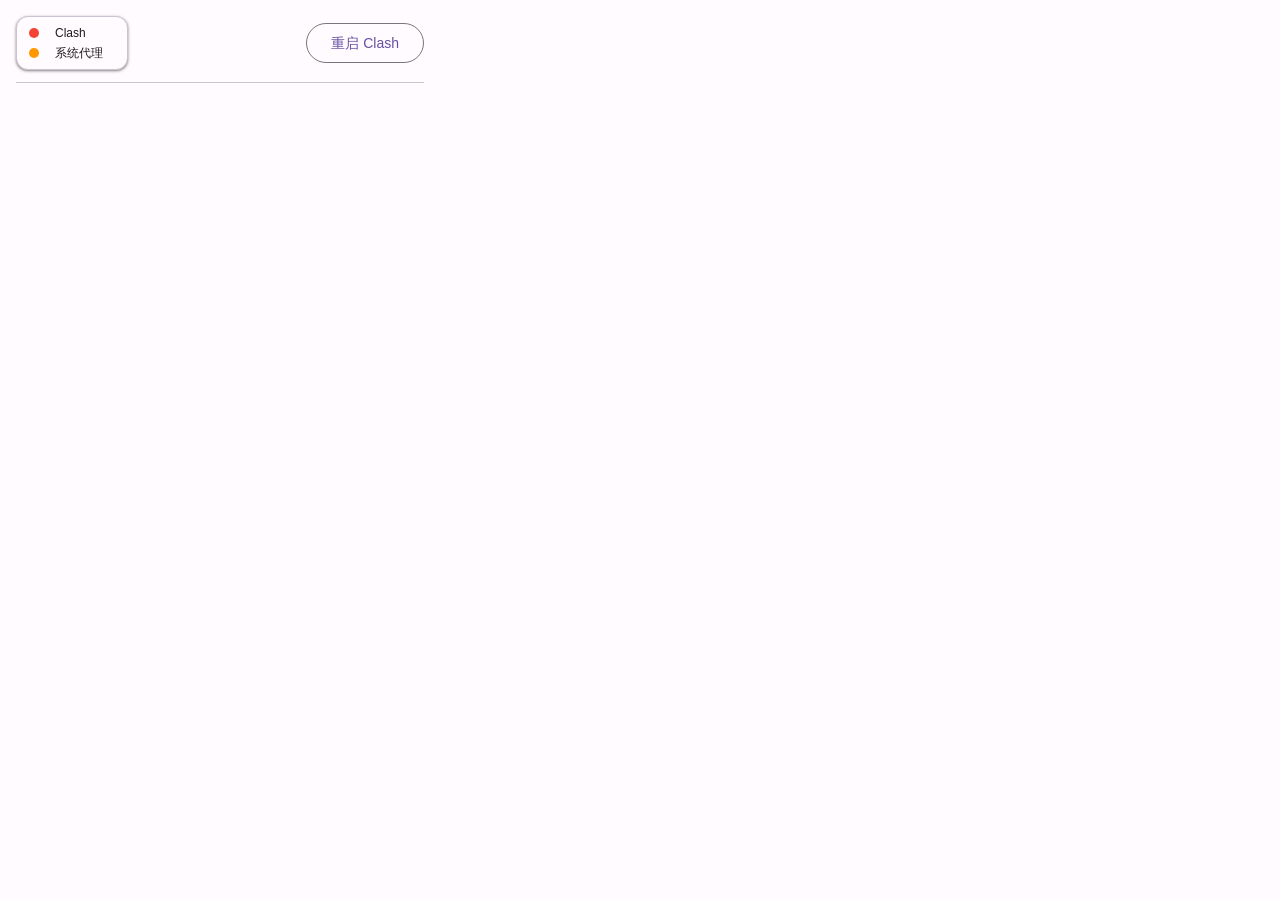
==== extension/popup/popup.html @ 39ed6d44 "feat: raise script rule page size limit to 3000 and simplify port mismatch hint - popup.html: add 30" ====
<!DOCTYPE html>
<html lang="zh-CN">
<head>
  <meta charset="utf-8">
  <link rel="stylesheet" href="popup.css">
</head>
<body>
  <!-- ──── 顶部状态栏：Clash 状态 + 系统代理状态 + 重启 Clash ──── -->
  <div id="top-action-bar">
    <div id="status-info">
      <div class="status-row">
        <span class="status-dot status-dot--off" id="clash-status-dot"></span>
        <span data-i18n="clash_status" style="font: var(--md-typescale-body-small);">Clash</span>
        <span id="clash-status-text" style="font: var(--md-typescale-body-small); margin-left: 4px; color: var(--md-sys-color-on-surface-variant); cursor: pointer;" title=""></span>
      </div>
      <div class="status-row" style="margin-top: var(--md-spacing-1);">
        <span class="status-dot status-dot--warn" id="system-proxy-dot"></span>
        <span data-i18n="system_proxy_status" style="font: var(--md-typescale-body-small);">系统代理</span>
        <span id="system-proxy-text" style="font: var(--md-typescale-body-small); margin-left: 4px; color: var(--md-sys-color-on-surface-variant);"></span>
      </div>
    </div>
    <div id="top-action-buttons">
      <button class="md3-button md3-button--outlined" id="restart-clash-btn" data-i18n="settings_restart_kernel">重启 Clash</button>
    </div>
  </div>

  <!-- ──── 标签栏（由 JS 动态生成） ──── -->
  <div class="tab-bar" id="tab-bar"></div>

  <!-- ──── 标签页内容容器（由 JS 动态生成） ──── -->
  <div class="tab-content-wrapper" id="tab-content-wrapper"></div>

  <!-- ──── 模块池：所有功能模块存放于此（隐藏），由 JS 分配到标签页 ──── -->
  <div id="modules-pool" style="display: none;">

    <!-- ════ 模块：代理模式切换 ════ -->
    <div class="md3-card module" data-module="proxy-mode" id="module-proxy-mode">
      <h3 class="md3-section-title" data-i18n="mode_title">代理模式切换</h3>
      <div class="md3-segmented-button" id="mode-switch">
        <button data-mode="system" data-i18n="mode_system">系统代理</button>
        <button data-mode="direct" data-i18n="mode_direct">直连</button>
        <button data-mode="clash" data-i18n="mode_clash">Clash 代理</button>
      </div>
      <div class="mode-hint" id="mode-hint" data-i18n="mode_hint">选择代理工作模式，切换后自动刷新当前页面</div>
    </div>

    <!-- ════ 模块：域名检测 ════ -->
    <div class="md3-card module" data-module="domain-check" id="module-domain-check">
      <h3 class="md3-section-title" data-i18n="domain_check_title">检查当前域名在哪个代理组</h3>
      <div class="domain-check-current">
        <span class="domain-check-label" data-i18n="domain_check_current_site" style="font: var(--md-typescale-label-medium);">当前网站</span>:
        <div id="current-domain" class="domain-check-domain" style="font: var(--md-typescale-body-medium); margin-top: var(--md-spacing-1);"></div>
      </div>
      <div id="domain-check-matched"></div>
      <div id="domain-check-not-matched" data-i18n="domain_check_not_matched">未匹配到代理组</div>
      <div id="domain-check-mode-hint" data-i18n="domain_check_mode_hint" style="display: none; color: var(--md-sys-color-error); font: var(--md-typescale-body-small); padding: var(--md-spacing-1) 0;">当前模式无法检测域名代理组，请切换到「Clash 代理」模式</div>
    </div>

    <!-- ════ 模块：快捷添加规则 ════ -->
    <div class="md3-card module" data-module="quick-add" id="module-quick-add">
      <h3 class="md3-section-title">
        <span data-i18n="quick_add_title">添加域名到代理组</span>
        <span class="help-tip" data-i18n-title="quick_add_help_tip" title="">?</span>
      </h3>
      <div id="quick-add-domain-row">
        <input class="md3-text-field" id="quick-add-domain" type="text" data-i18n-placeholder="quick_add_domain_placeholder" placeholder="输入域名" style="flex: 1; min-width: 0;">
        <button class="md3-button md3-button--filled" id="quick-add-btn" data-i18n="quick_add_confirm">确认添加</button>
      </div>
      <div id="quick-add-row">
        <select class="md3-select" id="quick-add-rule-type">
          <option value="DOMAIN-SUFFIX" data-i18n="rule_type_domain_suffix">DOMAIN-SUFFIX</option>
          <option value="DOMAIN" data-i18n="rule_type_domain">DOMAIN</option>
          <option value="DOMAIN-KEYWORD" data-i18n="rule_type_domain_keyword">DOMAIN-KEYWORD</option>
        </select>
        <select class="md3-select" id="quick-add-policy">
          <option value="" data-i18n="quick_add_loading">加载代理组中...</option>
        </select>
      </div>
    </div>

    <!-- ════ 模块：批量检测 ════ -->
    <div class="md3-card module" data-module="batch-detect" id="module-batch-detect">
      <h3 class="md3-section-title" data-i18n="batch_detect_title">检测页面域名并智能分组</h3>
      <button class="md3-button md3-button--tonal" id="batch-detect-btn" data-i18n="batch_detect_btn" style="width: 100%;">检测页面域名</button>
      <div id="batch-detect-summary"></div>
      <div class="domain-list" id="batch-detect-domain-list"></div>
      <div id="batch-detect-actions" style="display: none; gap: var(--md-spacing-2); margin-top: var(--md-spacing-2); flex-wrap: wrap;">
        <button class="md3-button md3-button--outlined" id="batch-detect-select-all" data-i18n="batch_detect_select_all">全选</button>
        <button class="md3-button md3-button--outlined" id="batch-detect-deselect-all" data-i18n="batch_detect_deselect_all">取消</button>
        <select class="md3-select" id="batch-detect-policy">
          <option value="" data-i18n="quick_add_loading">加载代理组中...</option>
        </select>
        <button class="md3-button md3-button--filled" id="batch-detect-batch-btn" data-i18n="batch_detect_batch_add">批量添加</button>
      </div>
    </div>

    <!-- ════ 模块：额外脚本规则（支持折叠/分页/搜索展示） ════ -->
    <div class="md3-card module" data-module="script-rules" id="module-script-rules">
      <h3 class="md3-section-title">
        <span data-i18n="script_rules_title">额外脚本规则</span>
        (<span id="script-rule-count">0</span> <span data-i18n="script_rules_count">条</span>)
        <span class="help-tip" data-i18n-title="script_rules_help_tip" title="">?</span>
        <button class="md3-button md3-button--text script-toggle-btn" id="script-toggle-btn" style="margin-left: auto; padding: 0 var(--md-spacing-1); font: var(--md-typescale-label-small); display: none;" data-i18n="script_rules_collapse">折叠</button>
      </h3>
      <div class="rule-search-box">
        <input class="md3-text-field rule-search-input" id="script-rule-search" type="text" data-i18n-placeholder="search_rules_placeholder" placeholder="搜索规则（域名、类型、代理组）...">
      </div>
      <div id="script-rule-list"></div>
      <div id="script-rule-pagination" class="pagination-bar" style="display: none; justify-content: center; gap: var(--md-spacing-1); margin-top: var(--md-spacing-2); padding-top: var(--md-spacing-2); border-top: 1px solid var(--md-sys-color-outline-variant);">
        <button class="md3-button md3-button--outlined" id="script-page-prev" data-i18n="pagination_prev" style="min-width: 0; padding: 0 var(--md-spacing-2);">上一页</button>
        <span id="script-page-info" style="font: var(--md-typescale-body-small); padding: 0 var(--md-spacing-2); line-height: 32px;">1/1</span>
        <button class="md3-button md3-button--outlined" id="script-page-next" data-i18n="pagination_next" style="min-width: 0; padding: 0 var(--md-spacing-2);">下一页</button>
      </div>
      <div id="script-rule-empty" data-i18n="script_rules_empty" style="display: none; color: var(--md-sys-color-on-surface-variant); font: var(--md-typescale-body-small); padding: var(--md-spacing-1) 0;">暂无额外脚本规则</div>
      <div id="script-rule-need-init" style="display: none; color: var(--md-sys-color-error); font: var(--md-typescale-body-small); padding: var(--md-spacing-1) 0;">
        <span data-i18n="script_rules_need_init">扩展脚本文件未初始化或已损坏，请点击「初始化」按钮</span>
        <button class="md3-button md3-button--outlined" id="script-init-btn" data-i18n="script_rules_init_btn" style="margin-left: var(--md-spacing-2);">初始化</button>
      </div>
      <div id="script-rule-not-found" style="display: none; color: var(--md-sys-color-error); font: var(--md-typescale-body-small); padding: var(--md-spacing-1) 0;" data-i18n="script_rules_not_found">未找到扩展脚本文件</div>
    </div>

    <!-- ════ 模块：内置规则列表 ════ -->
    <div class="md3-card module" data-module="rule-list" id="module-rule-list">
      <h3 class="md3-section-title" id="rule-list-header">
        <span data-i18n="rule_list_title">内置 Clash 规则</span>
        (<span id="rule-count">0</span> <span data-i18n="rule_list_count">条</span>)
      </h3>
      <div class="rule-search-box">
        <input class="md3-text-field rule-search-input" id="builtin-rule-search" type="text" data-i18n-placeholder="search_rules_placeholder" placeholder="搜索规则（域名、类型、代理组）...">
      </div>
      <div id="rule-list"></div>
    </div>

    <!-- ════ 模块：设置 ════ -->
    <div class="md3-card module settings-card" data-module="settings" id="module-settings">
      <h3 class="md3-section-title" data-i18n="settings_title">设置</h3>

      <!-- 设置子标签栏 -->
      <div class="settings-sub-tab-bar" id="settings-sub-tab-bar">
        <button class="settings-sub-tab active" data-sub-tab="connection" data-i18n="settings_group_connection">连接配置</button>
        <button class="settings-sub-tab" data-sub-tab="appearance" data-i18n="settings_group_appearance">界面外观</button>
        <button class="settings-sub-tab" data-sub-tab="tabs" data-i18n="settings_group_tabs">标签页布局</button>
        <button class="settings-sub-tab" data-sub-tab="rules" data-i18n="settings_group_rules">规则展示</button>
        <button class="settings-sub-tab" data-sub-tab="advanced" data-i18n="settings_group_advanced">高级</button>
      </div>

      <!-- 子标签页：连接配置 -->
      <div class="settings-sub-tab-content active" data-sub-tab-content="connection">
        <!-- Native Host 状态指示器（每次打开设置时自动检测） -->
        <div id="native-host-status" class="native-host-status native-host-status--checking">
          <span class="native-host-status-dot"></span>
          <span class="native-host-status-text" data-i18n="native_host_checking">检测中...</span>
        </div>
        <!-- Clash API 连接状态指示器（每次打开设置时自动检测） -->
        <div id="clash-api-status" class="native-host-status native-host-status--checking">
          <span class="native-host-status-dot"></span>
          <span class="native-host-status-text" data-i18n="clash_api_checking">正在检测 Clash API 连接...</span>
          <!-- 端口不匹配时显示的"修正"按钮由 JS 动态创建并 append 到此容器 -->
        </div>
        <div class="settings-group" id="settings-group-connection">
          <div class="settings-group-title" data-i18n="settings_group_connection">连接配置</div>
          <label data-i18n="settings_api_host">Clash 外部控制地址</label>
          <div class="settings-row">
            <input class="md3-text-field" id="settings-api-host" type="text" placeholder="127.0.0.1" style="flex: 2;">
            <input class="md3-text-field" id="settings-api-port" type="number" placeholder="9090" style="flex: 1;">
          </div>
          <div class="settings-hint" data-i18n="settings_api_hint">修改代理地址和端口后自动拼接 API 地址，也可手动编辑</div>
          <!-- Clash API 地址输入框（在提示下方，手动编辑入口） -->
          <input class="md3-text-field" id="settings-api-url" type="text" placeholder="http://127.0.0.1:9090">

          <label data-i18n="settings_secret">API 密钥</label>
          <input class="md3-text-field" id="settings-secret" type="password" placeholder="(可选)" data-i18n-placeholder="settings_secret_placeholder">

          <label data-i18n="settings_config_path">配置文件路径</label>
          <div class="settings-row">
            <input class="md3-text-field" id="settings-config-path" type="text" placeholder="自动检测" style="flex: 1;" data-i18n-placeholder="settings_config_path_placeholder">
            <button class="md3-button md3-button--outlined" id="settings-detect-config" data-i18n="settings_detect" style="white-space: nowrap;">自动检测</button>
          </div>
          <div class="settings-hint" data-i18n="settings_config_path_hint">留空则自动检测，修改后需重启 Clash 生效</div>

          <!-- 关闭端口错误自动探测：勾选后只用用户配置的端口，不尝试其他端口 -->
          <label class="settings-checkbox-row">
            <input type="checkbox" id="settings-disable-fallback">
            <span data-i18n="settings_disable_fallback">关闭端口错误自动探测</span>
          </label>
          <div class="settings-hint" data-i18n="settings_disable_fallback_hint">勾选后只用配置的端口，不尝试其他端口</div>
        </div>
        <div class="settings-actions">
          <button class="md3-button md3-button--filled settings-sub-tab-save" data-sub-tab="connection" data-i18n="settings_save">保存设置</button>
        </div>
      </div>

      <!-- 子标签页：界面外观 -->
      <div class="settings-sub-tab-content" data-sub-tab-content="appearance">
        <div class="settings-group" id="settings-group-appearance">
          <div class="settings-group-title" data-i18n="settings_group_appearance">界面外观</div>
          <label data-i18n="settings_language">界面语言</label>
          <select class="md3-select" id="language-select" style="width: 100%;"></select>

          <label data-i18n="settings_theme">界面主题</label>
          <select class="md3-select" id="theme-select" style="width: 100%;">
            <option value="auto" data-i18n="theme_auto">跟随系统</option>
            <option value="md3-light" data-i18n="theme_md3_light">MD3 亮色</option>
            <option value="md3-dark" data-i18n="theme_md3_dark">MD3 暗色</option>
          </select>

          <label data-i18n="settings_zoom">面板缩放比例</label>
          <div class="settings-hint" data-i18n="settings_zoom_hint">调整字体和界面元素大小（80%-150%）</div>
          <div class="settings-row" style="align-items: center;">
            <input type="range" id="zoom-slider" min="80" max="150" step="5" value="100" style="flex: 1;">
            <span id="zoom-value" style="min-width: 48px; text-align: right; font: var(--md-typescale-body-medium);">100%</span>
          </div>
        </div>
        <div class="settings-actions">
          <button class="md3-button md3-button--filled settings-sub-tab-save" data-sub-tab="appearance" data-i18n="settings_save">保存设置</button>
        </div>
      </div>

      <!-- 子标签页：标签页布局 -->
      <div class="settings-sub-tab-content" data-sub-tab-content="tabs">
        <div class="settings-group" id="settings-group-tabs">
          <div class="settings-group-title" data-i18n="settings_group_tabs">标签页布局</div>
          <div class="settings-hint" data-i18n="settings_tabs_hint">添加、删除、命名标签页，分配功能模块。拖动调整顺序。</div>
          <div id="tab-layout-editor" class="tab-layout-editor"></div>
          <button class="md3-button md3-button--tonal" id="tab-add-btn" data-i18n="settings_tab_add" style="width: 100%; margin-top: var(--md-spacing-2);">+ 添加标签页</button>
          <button class="md3-button md3-button--text" id="tab-layout-reset" data-i18n="settings_tab_layout_reset" style="width: 100%; margin-top: var(--md-spacing-1);">恢复默认布局</button>
        </div>
        <div class="settings-actions">
          <button class="md3-button md3-button--filled settings-sub-tab-save" data-sub-tab="tabs" data-i18n="settings_save">保存设置</button>
        </div>
      </div>

      <!-- 子标签页：规则展示 -->
      <div class="settings-sub-tab-content" data-sub-tab-content="rules">
        <div class="settings-group" id="settings-group-rules">
          <div class="settings-group-title" data-i18n="settings_group_rules">规则展示</div>
          <label data-i18n="settings_rule_display">额外脚本规则展示模式</label>
          <div class="settings-hint" data-i18n="settings_rule_display_hint">规则数量较多时的展示方式</div>
          <select class="md3-select" id="rule-display-mode" style="width: 100%;">
            <option value="auto" data-i18n="rule_display_auto">自动（按阈值切换）</option>
            <option value="paginate" data-i18n="rule_display_paginate">分页展示</option>
            <option value="collapse" data-i18n="rule_display_collapse">折叠展示</option>
            <option value="expand" data-i18n="rule_display_expand">全部展开</option>
          </select>
          <label data-i18n="settings_rule_threshold">每页显示条数</label>
          <div class="settings-hint" data-i18n="settings_rule_threshold_hint">自动模式下规则数超过此值时分页展示；分页模式下每页显示此数量</div>
          <select class="md3-select" id="rule-page-size" style="width: 100%;">
            <option value="10">10</option>
            <option value="20" selected>20</option>
            <option value="30">30</option>
            <option value="50">50</option>
            <option value="100">100</option>
            <option value="3000">3000</option>
          </select>
        </div>
        <div class="settings-actions">
          <button class="md3-button md3-button--filled settings-sub-tab-save" data-sub-tab="rules" data-i18n="settings_save">保存设置</button>
        </div>
      </div>

      <!-- 子标签页：高级 -->
      <div class="settings-sub-tab-content" data-sub-tab-content="advanced">
        <div class="settings-group" id="settings-group-advanced">
          <div class="settings-group-title" data-i18n="settings_group_advanced">高级</div>
          <div class="settings-checkbox-row">
            <input type="checkbox" id="settings-write-to-yaml" style="cursor: pointer;">
            <label for="settings-write-to-yaml" data-i18n="settings_write_to_yaml" style="cursor: pointer;">写入 YAML 配置文件</label>
          </div>
          <div class="settings-hint" data-i18n="settings_write_to_yaml_hint">默认写入 Script.js 扩展脚本；勾选后写入当前订阅的 YAML 配置文件（profiles 目录下的 .yaml），需重启 Clash 生效</div>
        </div>
        <div class="settings-actions">
          <button class="md3-button md3-button--filled settings-sub-tab-save" data-sub-tab="advanced" data-i18n="settings_save">保存设置</button>
        </div>
      </div>
      <div class="settings-about">
        <a href="https://github.com/ciskonc/ClashOmega" target="_blank" rel="noopener" data-i18n="settings_about">关于 ClashOmega</a>
      </div>
    </div>

  </div>

  <script src="../lib/i18n.js"></script>
  <script src="popup.js"></script>
</body>
</html>
---- extension/popup/popup.css ----
/* ============================================================
   ClashOmega — Popup UI (Material Design 3 + 多主题支持)
   主题：MD3 亮色（默认）/ MD3 暗色 / 玻璃拟态
   ============================================================ */

/* ──── MD3 亮色主题（默认） ──── */
:root {
  /* Primary */
  --md-sys-color-primary: #6750A4;
  --md-sys-color-on-primary: #FFFFFF;
  --md-sys-color-primary-container: #EADDFF;
  --md-sys-color-on-primary-container: #21005D;

  /* Tertiary */
  --md-sys-color-tertiary: #7D5260;
  --md-sys-color-on-tertiary: #FFFFFF;
  --md-sys-color-tertiary-container: #FFD8E4;
  --md-sys-color-on-tertiary-container: #31111D;

  /* Surface */
  --md-sys-color-surface: #FFFBFE;
  --md-sys-color-on-surface: #1C1B1F;
  --md-sys-color-surface-variant: #E7E0EC;
  --md-sys-color-on-surface-variant: #49454F;
  --md-sys-color-surface-container-high: #F3EDF7;

  /* Error */
  --md-sys-color-error: #B3261E;
  --md-sys-color-error-container: #F9DEDC;

  /* Outline */
  --md-sys-color-outline: #79747E;
  --md-sys-color-outline-variant: #CAC4D0;

  /* 状态色 */
  --md-status-on: #4CAF50;
  --md-status-off: #F44336;
  --md-status-warn: #FF9800;

  /* Elevation */
  --md-elevation-1: 0 1px 2px 0 rgba(0,0,0,0.3), 0 1px 3px 1px rgba(0,0,0,0.15);
  --md-elevation-2: 0 1px 2px 0 rgba(0,0,0,0.3), 0 2px 6px 2px rgba(0,0,0,0.15);

  /* Shape */
  --md-shape-corner-extra-small: 4px;
  --md-shape-corner-small: 8px;
  --md-shape-corner-medium: 12px;
  --md-shape-corner-large: 16px;
  --md-shape-corner-full: 9999px;

  /* Typography — 使用 calc() 跟随 --zoom-scale 实现全局缩放 */
  --md-typescale-title-small: 500 calc(14px * var(--zoom-scale))/calc(20px * var(--zoom-scale)) 'Roboto', 'Segoe UI', sans-serif;
  --md-typescale-body-medium: 400 calc(14px * var(--zoom-scale))/calc(20px * var(--zoom-scale)) 'Roboto', 'Segoe UI', sans-serif;
  --md-typescale-body-small: 400 calc(12px * var(--zoom-scale))/calc(16px * var(--zoom-scale)) 'Roboto', 'Segoe UI', sans-serif;
  --md-typescale-label-large: 500 calc(14px * var(--zoom-scale))/calc(20px * var(--zoom-scale)) 'Roboto', 'Segoe UI', sans-serif;
  --md-typescale-label-medium: 500 calc(12px * var(--zoom-scale))/calc(16px * var(--zoom-scale)) 'Roboto', 'Segoe UI', sans-serif;
  --md-typescale-label-small: 500 calc(11px * var(--zoom-scale))/calc(16px * var(--zoom-scale)) 'Roboto', 'Segoe UI', sans-serif;

  /* Spacing */
  --md-spacing-1: 4px;
  --md-spacing-2: 8px;
  --md-spacing-3: 12px;
  --md-spacing-4: 16px;
  --md-spacing-5: 24px;

  /* Layout */
  --popup-width: 440px;

  /* 玻璃拟态专用变量（默认主题下不生效，仅在 glass 主题下激活） */
  --glass-bg: rgba(255, 255, 255, 0.65);
  --glass-card-bg: rgba(255, 255, 255, 0.5);
  --glass-blur: 20px;
  --glass-border: rgba(255, 255, 255, 0.3);
  --glass-shadow: 0 8px 32px rgba(31, 38, 135, 0.15);

  /* 标签栏指示器颜色 */
  --tab-indicator: var(--md-sys-color-primary);
  --tab-active-text: var(--md-sys-color-primary);
  --tab-inactive-text: var(--md-sys-color-on-surface-variant);

  /* 面板缩放比例（由 JS 动态设置 --zoom-scale） */
  --base-font-size: 14px;
  --zoom-scale: 1;
}

/* ──── MD3 暗色主题 ──── */
[data-theme="md3-dark"] {
  --md-sys-color-primary: #D0BCFF;
  --md-sys-color-on-primary: #381E72;
  --md-sys-color-primary-container: #4F378B;
  --md-sys-color-on-primary-container: #EADDFF;

  --md-sys-color-tertiary: #EFB8C8;
  --md-sys-color-on-tertiary: #492532;
  --md-sys-color-tertiary-container: #633B48;
  --md-sys-color-on-tertiary-container: #FFD8E4;

  --md-sys-color-surface: #1C1B1F;
  --md-sys-color-on-surface: #E6E1E5;
  --md-sys-color-surface-variant: #49454F;
  --md-sys-color-on-surface-variant: #CAC4D0;
  --md-sys-color-surface-container-high: #2B2930;

  --md-sys-color-error: #F2B8B5;
  --md-sys-color-error-container: #8C1D18;

  --md-sys-color-outline: #938F99;
  --md-sys-color-outline-variant: #49454F;

  --md-status-on: #4CAF50;
  --md-status-off: #F44336;
  --md-status-warn: #FF9800;

  --md-elevation-1: 0 1px 2px 0 rgba(0,0,0,0.6), 0 1px 3px 1px rgba(0,0,0,0.4);
  --md-elevation-2: 0 1px 2px 0 rgba(0,0,0,0.6), 0 2px 6px 2px rgba(0,0,0,0.4);

  --glass-bg: rgba(28, 27, 31, 0.65);
  --glass-card-bg: rgba(40, 39, 44, 0.5);
  --glass-blur: 20px;
  --glass-border: rgba(255, 255, 255, 0.08);
  --glass-shadow: 0 8px 32px rgba(0, 0, 0, 0.5);
}

/* ──── 玻璃拟态主题 ──── */
[data-theme="glass"] {
  --md-sys-color-primary: #6750A4;
  --md-sys-color-on-primary: #FFFFFF;
  --md-sys-color-primary-container: rgba(234, 221, 255, 0.7);
  --md-sys-color-on-primary-container: #21005D;

  --md-sys-color-tertiary: #7D5260;
  --md-sys-color-on-tertiary: #FFFFFF;
  --md-sys-color-tertiary-container: rgba(255, 216, 228, 0.7);
  --md-sys-color-on-tertiary-container: #31111D;

  --md-sys-color-surface: rgba(255, 251, 254, 0.01);
  --md-sys-color-on-surface: #1C1B1F;
  --md-sys-color-surface-variant: rgba(231, 224, 236, 0.6);
  --md-sys-color-on-surface-variant: #49454F;
  --md-sys-color-surface-container-high: rgba(243, 237, 247, 0.6);

  --md-sys-color-error: #B3261E;
  --md-sys-color-error-container: rgba(249, 222, 220, 0.7);

  --md-sys-color-outline: rgba(121, 116, 126, 0.5);
  --md-sys-color-outline-variant: rgba(202, 196, 208, 0.5);

  --md-status-on: #4CAF50;
  --md-status-off: #F44336;
  --md-status-warn: #FF9800;

  --md-elevation-1: 0 4px 16px rgba(31, 38, 135, 0.1);
  --md-elevation-2: 0 8px 32px rgba(31, 38, 135, 0.15);
}

/* ──── 自动跟随系统主题 ──── */
@media (prefers-color-scheme: dark) {
  [data-theme="auto"] {
    --md-sys-color-primary: #D0BCFF;
    --md-sys-color-on-primary: #381E72;
    --md-sys-color-primary-container: #4F378B;
    --md-sys-color-on-primary-container: #EADDFF;

    --md-sys-color-tertiary: #EFB8C8;
    --md-sys-color-on-tertiary: #492532;
    --md-sys-color-tertiary-container: #633B48;
    --md-sys-color-on-tertiary-container: #FFD8E4;

    --md-sys-color-surface: #1C1B1F;
    --md-sys-color-on-surface: #E6E1E5;
    --md-sys-color-surface-variant: #49454F;
    --md-sys-color-on-surface-variant: #CAC4D0;
    --md-sys-color-surface-container-high: #2B2930;

    --md-sys-color-error: #F2B8B5;
    --md-sys-color-error-container: #8C1D18;

    --md-sys-color-outline: #938F99;
    --md-sys-color-outline-variant: #49454F;

    --md-elevation-1: 0 1px 2px 0 rgba(0,0,0,0.6), 0 1px 3px 1px rgba(0,0,0,0.4);
    --md-elevation-2: 0 1px 2px 0 rgba(0,0,0,0.6), 0 2px 6px 2px rgba(0,0,0,0.4);
  }
}

/* ──── Reset & Base ──── */
*, *::before, *::after {
  box-sizing: border-box;
  margin: 0;
  padding: 0;
}

body {
  width: var(--popup-width);
  margin: 0;
  padding: var(--md-spacing-4);
  /* 缩放比例：通过 --zoom-scale 调整基础字号，所有使用 rem/em 的尺寸自动跟随 */
  font-size: calc(var(--base-font-size) * var(--zoom-scale));
  font-family: 'Roboto', 'Segoe UI', sans-serif;
  line-height: 1.5;
  color: var(--md-sys-color-on-surface);
  background: var(--md-sys-color-surface);
  user-select: text;
  -webkit-user-select: text;
  transition: background 0.3s ease, color 0.3s ease;
}

/* 玻璃拟态主题：body 背景改为渐变 + 毛玻璃 */
[data-theme="glass"] body {
  /* 亮色模式：浅银色渐变（降低亮度，柔和淡雅，不刺眼） */
  background: linear-gradient(135deg, #b8bbc0 0%, #a8abb2 35%, #989ba2 70%, #888c94 100%);
  background-attachment: fixed;
  min-height: 600px;
}

/* 玻璃拟态暗色变体：浅灰色渐变（沉稳内敛，不纯黑） */
[data-theme="glass"][data-glass-variant="dark"] body {
  background: linear-gradient(135deg, #3a3d42 0%, #2d3035 35%, #23262a 70%, #1c1e22 100%);
  background-attachment: fixed;
}

/* 玻璃拟态暗色变体：文字颜色调整为浅色 */
[data-theme="glass"][data-glass-variant="dark"] {
  --md-sys-color-on-surface: #E6E1E5;
  --md-sys-color-on-surface-variant: #CAC4D0;
  --md-sys-color-on-primary-container: #F3EDFF;
  --md-sys-color-on-tertiary-container: #FFD8E4;
}

/* 自动跟随系统：根据 prefers-color-scheme 切换玻璃拟态变体 */
@media (prefers-color-scheme: dark) {
  [data-theme="glass"][data-glass-variant="auto"] body {
    background: linear-gradient(135deg, #3a3d42 0%, #2d3035 35%, #23262a 70%, #1c1e22 100%);
    background-attachment: fixed;
  }
  [data-theme="glass"][data-glass-variant="auto"] {
    --md-sys-color-on-surface: #E6E1E5;
    --md-sys-color-on-surface-variant: #CAC4D0;
    --md-sys-color-on-primary-container: #F3EDFF;
    --md-sys-color-on-tertiary-container: #FFD8E4;
  }
}

input, button, select, textarea {
  user-select: none;
  -webkit-user-select: none;
  font-family: inherit;
}

/* ──── 顶部操作栏 ──── */
#top-action-bar {
  display: flex;
  gap: var(--md-spacing-2);
  justify-content: space-between;
  align-items: center;
  margin-bottom: var(--md-spacing-3);
}

#top-action-buttons {
  display: flex;
  gap: var(--md-spacing-2);
  flex-shrink: 0;
}

#status-info {
  background: var(--md-sys-color-surface);
  border: 1px solid var(--md-sys-color-outline-variant);
  border-radius: var(--md-shape-corner-medium);
  padding: var(--md-spacing-2) var(--md-spacing-3);
  box-shadow: var(--md-elevation-1);
}

[data-theme="glass"] #status-info {
  background: var(--glass-card-bg);
  backdrop-filter: blur(var(--glass-blur));
  -webkit-backdrop-filter: blur(var(--glass-blur));
  border: 1px solid var(--glass-border);
  box-shadow: var(--glass-shadow);
}

.status-row {
  display: flex;
  align-items: center;
  gap: var(--md-spacing-2);
}

/* ──── 标签栏 ──── */
.tab-bar {
  display: flex;
  border-bottom: 1px solid var(--md-sys-color-outline-variant);
  margin-bottom: var(--md-spacing-3);
  position: relative;
}

.tab-btn {
  flex: 1;
  height: 44px;
  border: none;
  background: transparent;
  font: var(--md-typescale-label-large);
  color: var(--tab-inactive-text);
  cursor: pointer;
  position: relative;
  transition: color 0.2s ease;
  padding: 0;
}

.tab-btn:hover {
  color: var(--md-sys-color-on-surface);
}

.tab-btn.active {
  color: var(--tab-active-text);
  font-weight: 600;
}

/* MD3 风格的底部指示器 */
.tab-btn.active::after {
  content: '';
  position: absolute;
  bottom: -1px;
  left: 50%;
  transform: translateX(-50%);
  width: 32px;
  height: 3px;
  background: var(--tab-indicator);
  border-radius: 3px 3px 0 0;
  transition: width 0.2s ease;
}

[data-theme="glass"] .tab-bar {
  border-bottom: 1px solid var(--glass-border);
}

[data-theme="glass"] .tab-btn.active {
  color: #1C1B1F;
  text-shadow: 0 1px 2px rgba(255, 255, 255, 0.5);
}

[data-theme="glass"] .tab-btn.active::after {
  background: var(--md-sys-color-primary);
  box-shadow: 0 0 8px rgba(103, 80, 164, 0.4);
}

[data-theme="glass"][data-glass-variant="dark"] .tab-btn.active {
  color: #FFFFFF;
  text-shadow: 0 1px 4px rgba(0, 0, 0, 0.4);
}

[data-theme="glass"][data-glass-variant="dark"] .tab-btn.active::after {
  background: rgba(255, 255, 255, 0.9);
  box-shadow: 0 0 8px rgba(255, 255, 255, 0.5);
}

/* ──── 标签页内容容器 ──── */
.tab-content-wrapper {
  position: relative;
}

.tab-panel {
  display: none;
  animation: tabFadeIn 0.2s ease;
}

.tab-panel.active {
  display: block;
}

@keyframes tabFadeIn {
  from { opacity: 0; transform: translateY(4px); }
  to { opacity: 1; transform: translateY(0); }
}

/* ──── MD3 Card ──── */
.md3-card {
  background: var(--md-sys-color-surface);
  border: 1px solid var(--md-sys-color-outline-variant);
  border-radius: var(--md-shape-corner-medium);
  padding: var(--md-spacing-4);
  margin-bottom: var(--md-spacing-3);
  box-shadow: var(--md-elevation-1);
  transition: background 0.3s ease, border-color 0.3s ease;
}

[data-theme="glass"] .md3-card {
  background: var(--glass-card-bg);
  backdrop-filter: blur(var(--glass-blur));
  -webkit-backdrop-filter: blur(var(--glass-blur));
  border: 1px solid var(--glass-border);
  box-shadow: var(--glass-shadow);
}

[data-theme="glass"] .settings-card {
  background: rgba(255, 255, 255, 0.4);
}

/* ──── 模式提示 ──── */
.mode-hint {
  margin-top: var(--md-spacing-3);
  font: var(--md-typescale-body-small);
  color: var(--md-sys-color-on-surface-variant);
  padding: var(--md-spacing-2);
  background: var(--md-sys-color-surface-container-high);
  border-radius: var(--md-shape-corner-small);
}

[data-theme="glass"] .mode-hint {
  background: rgba(255, 255, 255, 0.3);
  color: rgba(28, 27, 31, 0.8);
}

/* ──── 域名检测当前域名 ──── */
.domain-check-current {
  padding: var(--md-spacing-2) 0;
  margin-bottom: var(--md-spacing-2);
  border-bottom: 1px solid var(--md-sys-color-outline-variant);
}
.domain-check-label {
  display: inline-block;
}
/* 当前域名独占一行，完整显示 */
.domain-check-domain {
  display: block;
  word-break: break-all;
  overflow-wrap: break-word;
  padding: var(--md-spacing-1) 0;
  font-weight: 500;
}

[data-theme="glass"] .domain-check-current {
  border-bottom: 1px solid var(--glass-border);
}

/* ──── MD3 Segmented Button ──── */
.md3-segmented-button {
  display: flex;
  border: 1px solid var(--md-sys-color-outline);
  border-radius: var(--md-shape-corner-full);
  overflow: hidden;
  height: 40px;
}
.md3-segmented-button button {
  flex: 1;
  border: none;
  background: transparent;
  font: var(--md-typescale-label-large);
  color: var(--md-sys-color-on-surface);
  cursor: pointer;
  transition: background 0.2s, color 0.2s;
  position: relative;
  padding: 0;
}
.md3-segmented-button button:not(:last-child)::after {
  content: '';
  position: absolute;
  right: 0;
  top: 8px;
  bottom: 8px;
  width: 1px;
  background: var(--md-sys-color-outline);
}
.md3-segmented-button button.active {
  background: var(--md-sys-color-primary);
  color: var(--md-sys-color-on-primary);
}
.md3-segmented-button button.active::after {
  display: none;
}
.md3-segmented-button button:disabled {
  opacity: 0.38;
  cursor: not-allowed;
  pointer-events: none;
}

[data-theme="glass"] .md3-segmented-button {
  border-color: rgba(255, 255, 255, 0.5);
}

[data-theme="glass"] .md3-segmented-button button {
  color: #1C1B1F;
}

[data-theme="glass"] .md3-segmented-button button.active {
  background: rgba(103, 80, 164, 0.95);
  color: #FFFFFF;
}

/* ──── MD3 Buttons ──── */
.md3-button {
  display: inline-flex;
  align-items: center;
  justify-content: center;
  height: 40px;
  padding: 0 var(--md-spacing-5);
  border: none;
  border-radius: var(--md-shape-corner-full);
  font: var(--md-typescale-label-large);
  cursor: pointer;
  transition: box-shadow 0.2s, opacity 0.2s, background 0.2s;
  white-space: nowrap;
}
.md3-button--filled {
  background: var(--md-sys-color-primary);
  color: var(--md-sys-color-on-primary);
  box-shadow: var(--md-elevation-1);
}
.md3-button--filled:hover {
  box-shadow: var(--md-elevation-2);
  opacity: 0.92;
}
.md3-button--tonal {
  background: var(--md-sys-color-primary-container);
  color: var(--md-sys-color-on-primary-container);
}
.md3-button--tonal:hover {
  opacity: 0.88;
}
.md3-button--outlined {
  background: transparent;
  border: 1px solid var(--md-sys-color-outline);
  color: var(--md-sys-color-primary);
}
.md3-button--outlined:hover {
  background: rgba(103, 80, 164, 0.08);
}
.md3-button--text {
  background: transparent;
  color: var(--md-sys-color-primary);
}
.md3-button--text:hover {
  background: rgba(103, 80, 164, 0.08);
}
.md3-button:disabled {
  opacity: 0.38;
  cursor: not-allowed;
  box-shadow: none;
}

[data-theme="glass"] .md3-button--outlined {
  background: rgba(255, 255, 255, 0.2);
  border: 1px solid rgba(255, 255, 255, 0.5);
  color: #1C1B1F;
  backdrop-filter: blur(10px);
}

[data-theme="glass"] .md3-button--outlined:hover {
  background: rgba(255, 255, 255, 0.35);
}

[data-theme="glass"] .md3-button--filled {
  background: rgba(103, 80, 164, 0.95);
  color: #FFFFFF;
  box-shadow: 0 4px 12px rgba(103, 80, 164, 0.3);
}

[data-theme="glass"] .md3-button--tonal {
  background: rgba(234, 221, 255, 0.7);
  color: #21005D;
}

/* ──── MD3 Select ──── */
.md3-select {
  height: 40px;
  padding: 0 var(--md-spacing-4);
  border: 1px solid var(--md-sys-color-outline);
  border-radius: var(--md-shape-corner-small);
  font: var(--md-typescale-body-medium);
  color: var(--md-sys-color-on-surface);
  background: var(--md-sys-color-surface);
  cursor: pointer;
  outline: none;
  min-width: 140px;
}
.md3-select:focus {
  border-color: var(--md-sys-color-primary);
  border-width: 2px;
  padding: 0 calc(var(--md-spacing-4) - 1px);
}

[data-theme="glass"] .md3-select {
  background: rgba(255, 255, 255, 0.5);
  border: 1px solid rgba(255, 255, 255, 0.5);
  backdrop-filter: blur(10px);
}

/* ──── MD3 Text Field ──── */
.md3-text-field {
  height: 40px;
  padding: 0 var(--md-spacing-4);
  border: 1px solid var(--md-sys-color-outline);
  border-radius: var(--md-shape-corner-small);
  font: var(--md-typescale-body-medium);
  color: var(--md-sys-color-on-surface);
  background: var(--md-sys-color-surface);
  outline: none;
  width: 100%;
}
.md3-text-field:focus {
  border-color: var(--md-sys-color-primary);
  border-width: 2px;
  padding: 0 calc(var(--md-spacing-4) - 1px);
}

[data-theme="glass"] .md3-text-field {
  background: rgba(255, 255, 255, 0.5);
  border: 1px solid rgba(255, 255, 255, 0.5);
  backdrop-filter: blur(10px);
}

[data-theme="glass"] .md3-text-field::placeholder {
  color: rgba(28, 27, 31, 0.5);
}

/* ──── MD3 Section Title ──── */
.md3-section-title {
  font: var(--md-typescale-title-small);
  color: var(--md-sys-color-on-surface);
  margin: 0 0 var(--md-spacing-2) 0;
  padding: 0;
}

[data-theme="glass"] .md3-section-title {
  color: #1C1B1F;
  text-shadow: 0 1px 2px rgba(255, 255, 255, 0.3);
}

/* ──── Status Dot ──── */
.status-dot {
  display: inline-block;
  width: 10px;
  height: 10px;
  border-radius: 50%;
  margin-right: var(--md-spacing-2);
  flex-shrink: 0;
}
.status-dot--on { background: var(--md-status-on); }
.status-dot--off { background: var(--md-status-off); }
.status-dot--warn { background: var(--md-status-warn); }

/* ──── Native Host 状态指示器（设置页连接配置子标签页顶部） ──── */
.native-host-status {
  display: flex;
  align-items: center;
  flex-wrap: wrap;
  gap: var(--md-spacing-1);
  padding: var(--md-spacing-2);
  margin-bottom: var(--md-spacing-2);
  border-radius: 8px;
  font: var(--md-typescale-body-small);
  border: 1px solid var(--md-sys-color-outline-variant);
}
.native-host-status--checking {
  background: var(--md-sys-color-surface-container-high);
  color: var(--md-sys-color-on-surface-variant);
}
.native-host-status--ok {
  background: color-mix(in srgb, var(--md-status-on) 12%, transparent);
  border-color: color-mix(in srgb, var(--md-status-on) 40%, transparent);
  color: var(--md-sys-color-on-surface);
}
.native-host-status--error {
  background: color-mix(in srgb, var(--md-status-off) 12%, transparent);
  border-color: color-mix(in srgb, var(--md-status-off) 40%, transparent);
  color: var(--md-sys-color-on-surface);
}
.native-host-status--warn {
  background: color-mix(in srgb, var(--md-status-warn) 15%, transparent);
  border-color: color-mix(in srgb, var(--md-status-warn) 50%, transparent);
  color: var(--md-sys-color-on-surface);
}
.native-host-status-dot {
  display: inline-block;
  width: 8px;
  height: 8px;
  border-radius: 50%;
  flex-shrink: 0;
}
.native-host-status--checking .native-host-status-dot { background: var(--md-status-warn); }
.native-host-status--ok .native-host-status-dot { background: var(--md-status-on); }
.native-host-status--error .native-host-status-dot { background: var(--md-status-off); }
.native-host-status--warn .native-host-status-dot { background: var(--md-status-warn); }
.native-host-status-text { flex-shrink: 0; }

/* Clash API 端口不匹配时的操作按钮容器 */
.clash-api-actions {
  display: inline-flex;
  gap: var(--md-spacing-1);
  margin-left: auto;
  flex-shrink: 0;
}
.clash-api-fix-btn {
  padding: 2px 8px;
  border: 1px solid var(--md-sys-color-outline);
  border-radius: var(--md-shape-corner-extra-small, 4px);
  background: transparent;
  color: var(--md-sys-color-primary);
  font: var(--md-typescale-label-small);
  cursor: pointer;
  flex-shrink: 0;
  transition: background 0.15s, border-color 0.15s;
}
.clash-api-fix-btn:hover:not(:disabled) {
  background: var(--md-sys-color-primary-container);
  border-color: var(--md-sys-color-primary);
}
.clash-api-fix-btn:active:not(:disabled) {
  background: var(--md-sys-color-primary);
  color: var(--md-sys-color-on-primary);
}
.clash-api-fix-btn:disabled {
  opacity: 0.5;
  cursor: not-allowed;
}
/* "忽略"按钮 — 次要样式 */
.clash-api-ignore-btn {
  padding: 2px 8px;
  border: 1px solid var(--md-sys-color-outline-variant);
  border-radius: var(--md-shape-corner-extra-small, 4px);
  background: transparent;
  color: var(--md-sys-color-on-surface-variant);
  font: var(--md-typescale-label-small);
  cursor: pointer;
  flex-shrink: 0;
  transition: background 0.15s, border-color 0.15s;
}
.clash-api-ignore-btn:hover:not(:disabled) {
  background: var(--md-sys-color-surface-container-high);
  border-color: var(--md-sys-color-outline);
}
.clash-api-ignore-btn:active:not(:disabled) {
  background: var(--md-sys-color-outline-variant);
}
.clash-api-ignore-btn:disabled {
  opacity: 0.5;
  cursor: not-allowed;
}

/* 设置页 checkbox 行（关闭端口错误自动探测等） */
.settings-checkbox-row {
  display: flex;
  align-items: center;
  gap: var(--md-spacing-2);
  margin-top: var(--md-spacing-2);
  padding: var(--md-spacing-1) 0;
  cursor: pointer;
  user-select: none;
}
.settings-checkbox-row input[type="checkbox"] {
  width: 16px;
  height: 16px;
  cursor: pointer;
  accent-color: var(--md-sys-color-primary);
  flex-shrink: 0;
}
.settings-checkbox-row span {
  font: var(--md-typescale-body-medium);
  color: var(--md-sys-color-on-surface);
}
.native-host-status-hint {
  width: 100%;
  margin-top: var(--md-spacing-1);
  padding-top: var(--md-spacing-1);
  border-top: 1px dashed var(--md-sys-color-outline-variant);
  color: var(--md-sys-color-on-surface-variant);
  font: var(--md-typescale-label-small);
}
.native-host-install-link {
  color: var(--md-sys-color-primary);
  text-decoration: underline;
  cursor: pointer;
  margin-left: var(--md-spacing-1);
}

/* ──── 域名匹配检测 ──── */
#domain-check-matched { margin-top: var(--md-spacing-2); }
#domain-check-not-matched { display: none; color: var(--md-sys-color-on-surface-variant); font: var(--md-typescale-body-small); }
.matched-rule-item {
  display: flex;
  flex-wrap: wrap;
  align-items: center;
  gap: var(--md-spacing-1);
  padding: var(--md-spacing-1) 0;
  font: var(--md-typescale-body-small);
}
.matched-rule-item .rule-index {
  color: var(--md-sys-color-on-surface-variant);
  min-width: 20px;
  flex-shrink: 0;
}
/* 域名检测中匹配到的规则 payload 独占一行，确保完整显示 */
#domain-check-matched .matched-rule-item .rule-payload {
  flex: 1 1 100%;
  font: var(--md-typescale-body-medium);
  word-break: break-all;
  overflow-wrap: break-word;
  padding: var(--md-spacing-1) 0;
}
.matched-rule-item .rule-group-name {
  max-width: 80px;
}

/* ──── 快捷添加 ──── */
#quick-add-domain-row {
  display: flex;
  gap: var(--md-spacing-2);
  align-items: center;
  margin-bottom: var(--md-spacing-2);
}
#quick-add-domain {
  font: var(--md-typescale-body-medium);
  flex: 1;
  min-width: 0;
}
#quick-add-row {
  display: flex;
  gap: var(--md-spacing-2);
  align-items: center;
  flex-wrap: wrap;
}

/* ──── 批量检测 ──── */
#batch-detect-summary {
  display: none;
  font: var(--md-typescale-body-small);
  color: var(--md-sys-color-on-surface-variant);
  margin-top: var(--md-spacing-2);
}
.domain-list {
  display: none;
  max-height: 200px;
  overflow-y: auto;
  border: 1px solid var(--md-sys-color-outline-variant);
  border-radius: var(--md-shape-corner-small);
  padding: var(--md-spacing-2);
  margin: var(--md-spacing-2) 0;
}
.domain-list::-webkit-scrollbar {
  width: 6px;
}
.domain-list::-webkit-scrollbar-thumb {
  background: var(--md-sys-color-outline-variant);
  border-radius: 3px;
}
.md3-checkbox {
  display: flex;
  align-items: center;
  gap: var(--md-spacing-2);
  padding: var(--md-spacing-1) 0;
  cursor: pointer;
  font: var(--md-typescale-body-medium);
}
.md3-checkbox input[type="checkbox"] {
  width: 18px;
  height: 18px;
  accent-color: var(--md-sys-color-primary);
  cursor: pointer;
}
.md3-checkbox .domain-type {
  font: var(--md-typescale-label-medium);
  color: var(--md-sys-color-on-surface-variant);
  margin-left: auto;
}

/* ──── 批量检测：智能域名分组 ──── */
.domain-group-item {
  border-bottom: 1px solid var(--md-sys-color-outline-variant);
  padding: var(--md-spacing-1) 0;
}
.domain-group-item:last-child {
  border-bottom: none;
}
.domain-suggested {
  font: var(--md-typescale-body-medium);
  font-weight: 700;
  color: var(--md-sys-color-primary);
}
.domain-count {
  font: var(--md-typescale-label-medium);
  color: var(--md-sys-color-on-surface-variant);
  margin-left: auto;
}
.domain-type-tag {
  font: var(--md-typescale-label-medium);
  color: var(--md-sys-color-on-surface-variant);
  margin-left: auto;
}
.domain-sub-list {
  margin-left: 26px;
  display: flex;
  flex-wrap: wrap;
  gap: 2px 6px;
  padding-bottom: var(--md-spacing-1);
}
.domain-sub {
  font: var(--md-typescale-body-small);
  color: var(--md-sys-color-on-surface-variant);
  background: var(--md-sys-color-surface-variant);
  padding: 1px 6px;
  border-radius: var(--md-shape-corner-extra-small);
}

[data-theme="glass"] .domain-sub {
  background: rgba(255, 255, 255, 0.4);
  color: rgba(28, 27, 31, 0.7);
}

[data-theme="glass"] .domain-group-item {
  border-bottom: 1px solid var(--glass-border);
}

/* ──── Rule List ──── */
#rule-list {
  max-height: 180px;
  overflow-y: auto;
}
#rule-list::-webkit-scrollbar {
  width: 6px;
}
#rule-list::-webkit-scrollbar-thumb {
  background: var(--md-sys-color-outline-variant);
  border-radius: 3px;
}
.rule-item {
  display: flex;
  flex-wrap: wrap;
  align-items: center;
  justify-content: space-between;
  padding: var(--md-spacing-2) 0;
  border-bottom: 1px solid var(--md-sys-color-outline-variant);
  font: var(--md-typescale-body-small);
  gap: var(--md-spacing-2);
}
.rule-item:last-child {
  border-bottom: none;
}
/* 卡片布局：带边框的分组卡片，两行（元数据行 + 域名行） */
.rule-item--card {
  flex-direction: column;
  align-items: stretch;
  gap: var(--md-spacing-1);
  padding: var(--md-spacing-2);
  border: 1px solid var(--md-sys-color-outline-variant);
  border-radius: 8px;
  margin-bottom: var(--md-spacing-2);
  background: var(--md-sys-color-surface-container-low);
  border-bottom: 1px solid var(--md-sys-color-outline-variant);
}
/* 最后一张卡片底部留足空间，避免边框被容器裁切 */
.rule-item--card:last-child {
  margin-bottom: var(--md-spacing-1);
  border-bottom: 1px solid var(--md-sys-color-outline-variant);
}
/* 去掉卡片之间的底部分割线（边框已替代） */
.rule-item--card + .rule-item--card {
  border-top: 1px solid var(--md-sys-color-outline-variant);
}
/* 元数据行：来源+类型+代理组+最终代理 */
.rule-item-meta {
  display: flex;
  align-items: center;
  gap: var(--md-spacing-1);
  flex-wrap: wrap;
  color: var(--md-sys-color-on-surface-variant);
}
.rule-item-meta .rule-group-name {
  margin-right: 0;
}
/* 域名行：域名+删除按钮 */
.rule-item-payload {
  display: flex;
  align-items: center;
  gap: var(--md-spacing-1);
}
.rule-item-payload .rule-payload {
  flex: 1;
  font: var(--md-typescale-body-medium);
  word-break: break-all;
}
.rule-item .rule-text {
  flex: 1;
  overflow: hidden;
  text-overflow: ellipsis;
  white-space: nowrap;
}
.rule-item .rule-type-tag,
.matched-rule-item .rule-type-tag {
  flex-shrink: 0;
  padding: 2px 6px;
  border-radius: var(--md-shape-corner-extra-small);
  background: var(--md-sys-color-surface-container-high);
  color: var(--md-sys-color-on-surface-variant);
  font: var(--md-typescale-label-medium);
  margin-right: var(--md-spacing-1);
}
/* 额外脚本规则中的域名独占一行，完整显示 */
#script-rule-list .rule-item .rule-payload {
  flex: 1 1 100%;
  word-break: break-all;
  overflow-wrap: break-word;
  font: var(--md-typescale-body-medium);
  padding: var(--md-spacing-1) 0;
}
.rule-item .rule-payload,
.matched-rule-item .rule-payload {
  flex: 1;
  overflow: hidden;
  text-overflow: ellipsis;
  white-space: nowrap;
  font: var(--md-typescale-body-small);
}
.rule-item .rule-group-name,
.matched-rule-item .rule-group-name {
  flex: 0 1 auto;
  max-width: 120px;
  overflow: hidden;
  text-overflow: ellipsis;
  white-space: nowrap;
  font: var(--md-typescale-body-small);
  color: var(--md-sys-color-on-surface-variant);
  margin-right: var(--md-spacing-2);
}
.rule-policy {
  padding: 2px 8px;
  border-radius: var(--md-shape-corner-extra-small);
  font: var(--md-typescale-label-medium);
  flex-shrink: 0;
}
.rule-policy--proxy { background: #E8F5E9; color: #2E7D32; }
.rule-policy--direct { background: #FFF3E0; color: #E65100; }
.rule-policy--reject { background: #FFEBEE; color: #C62828; }
.rule-policy--group { background: #E8EAF6; color: #283593; }

[data-theme="md3-dark"] .rule-policy--proxy { background: rgba(76, 175, 80, 0.2); color: #81C784; }
[data-theme="md3-dark"] .rule-policy--direct { background: rgba(255, 152, 0, 0.2); color: #FFB74D; }
[data-theme="md3-dark"] .rule-policy--reject { background: rgba(244, 67, 54, 0.2); color: #E57373; }
[data-theme="md3-dark"] .rule-policy--group { background: rgba(63, 81, 181, 0.2); color: #9FA8DA; }

[data-theme="glass"] .rule-policy--proxy { background: rgba(76, 175, 80, 0.3); color: #2E7D32; }
[data-theme="glass"] .rule-policy--direct { background: rgba(255, 152, 0, 0.3); color: #E65100; }
[data-theme="glass"] .rule-policy--reject { background: rgba(244, 67, 54, 0.3); color: #C62828; }
[data-theme="glass"] .rule-policy--group { background: rgba(63, 81, 181, 0.3); color: #283593; }

.rule-delete-btn {
  width: 28px;
  height: 28px;
  border: none;
  background: none;
  cursor: pointer;
  color: var(--md-sys-color-on-surface-variant);
  font-size: calc(16px * var(--zoom-scale));
  border-radius: 50%;
  flex-shrink: 0;
  display: flex;
  align-items: center;
  justify-content: center;
}
.rule-delete-btn:hover {
  background: var(--md-sys-color-error-container);
  color: var(--md-sys-color-error);
}

/* ──── 来源标识（JS/YAML 小标签） ──── */
.rule-source-tag {
  flex-shrink: 0;
  padding: 1px 5px;
  border-radius: var(--md-shape-corner-extra-small);
  font: var(--md-typescale-label-medium);
  font-size: calc(10px * var(--zoom-scale));
  font-weight: 700;
  margin-right: var(--md-spacing-1);
  letter-spacing: 0.5px;
}
.rule-source--js {
  background: #E3F2FD;
  color: #1565C0;
}
.rule-source--yaml {
  background: #FFF3E0;
  color: #E65100;
}

[data-theme="md3-dark"] .rule-source--js { background: rgba(33, 150, 243, 0.2); color: #90CAF9; }
[data-theme="md3-dark"] .rule-source--yaml { background: rgba(255, 152, 0, 0.2); color: #FFCC80; }

[data-theme="glass"] .rule-source--js { background: rgba(33, 150, 243, 0.3); color: #1565C0; }
[data-theme="glass"] .rule-source--yaml { background: rgba(255, 152, 0, 0.3); color: #E65100; }

/* ──── Help Tip ──── */
.help-tip {
  display: inline-flex;
  align-items: center;
  justify-content: center;
  width: 16px;
  height: 16px;
  margin-left: var(--md-spacing-1);
  border-radius: 50%;
  background: var(--md-sys-color-surface-variant);
  color: var(--md-sys-color-on-surface-variant);
  font: var(--md-typescale-label-small);
  font-size: 11px;
  font-weight: 700;
  cursor: help;
  user-select: none;
  -webkit-user-select: none;
  vertical-align: middle;
}

[data-theme="glass"] .help-tip {
  background: rgba(255, 255, 255, 0.5);
  color: rgba(28, 27, 31, 0.7);
}

/* ──── Settings Card ──── */
.settings-card label {
  display: block;
  font: var(--md-typescale-label-medium);
  color: var(--md-sys-color-on-surface-variant);
  margin-bottom: var(--md-spacing-1);
  margin-top: var(--md-spacing-3);
}
.settings-card label:first-of-type {
  margin-top: 0;
}
.settings-card .md3-text-field {
  margin-bottom: var(--md-spacing-1);
}
.settings-actions {
  display: flex;
  gap: var(--md-spacing-2);
  margin-top: var(--md-spacing-5);
}

[data-theme="glass"] .settings-card label {
  color: rgba(28, 27, 31, 0.7);
}

/* ──── 设置页分组样式 ──── */
.settings-group {
  padding: var(--md-spacing-3) 0;
  margin-bottom: var(--md-spacing-2);
  border-bottom: 1px solid var(--md-sys-color-outline-variant);
}
.settings-group:last-of-type {
  border-bottom: none;
  margin-bottom: 0;
}
.settings-group-title {
  font: var(--md-typescale-title-small);
  font-weight: 600;
  color: var(--md-sys-color-primary);
  margin-bottom: var(--md-spacing-3);
  padding-bottom: var(--md-spacing-1);
}
.settings-row {
  display: flex;
  gap: var(--md-spacing-2);
  align-items: center;
}
.settings-hint {
  font: var(--md-typescale-body-small);
  color: var(--md-sys-color-on-surface-variant);
  margin-top: var(--md-spacing-1);
  margin-bottom: var(--md-spacing-2);
  line-height: 1.4;
}
.settings-checkbox-row {
  display: flex;
  align-items: center;
  gap: var(--md-spacing-2);
  padding: var(--md-spacing-1) 0;
}
.settings-checkbox-row input[type="checkbox"] {
  width: 18px;
  height: 18px;
  accent-color: var(--md-sys-color-primary);
  cursor: pointer;
  flex-shrink: 0;
}
.settings-about {
  text-align: center;
  margin-top: var(--md-spacing-4);
  padding-top: var(--md-spacing-3);
  border-top: 1px solid var(--md-sys-color-outline-variant);
}
.settings-about a {
  color: var(--md-sys-color-primary);
  text-decoration: none;
  font: var(--md-typescale-body-small);
}
.settings-about a:hover {
  text-decoration: underline;
}

/* ──── 设置页子标签页系统 ──── */
.settings-sub-tab-bar {
  display: flex;
  flex-wrap: wrap;
  gap: var(--md-spacing-1);
  padding: var(--md-spacing-2) 0;
  margin-bottom: var(--md-spacing-3);
  border-bottom: 1px solid var(--md-sys-color-outline-variant);
}
.settings-sub-tab {
  height: 32px;
  padding: 0 var(--md-spacing-3);
  border: none;
  border-bottom: 2px solid transparent;
  border-radius: var(--md-shape-corner-small) var(--md-shape-corner-small) 0 0;
  background: transparent;
  color: var(--md-sys-color-on-surface-variant);
  font: var(--md-typescale-label-small);
  cursor: pointer;
  transition: background 0.15s ease, color 0.15s ease, border-color 0.15s ease;
  white-space: nowrap;
}
.settings-sub-tab:hover {
  background: var(--md-sys-color-surface-container-high);
  color: var(--md-sys-color-on-surface);
}
.settings-sub-tab.active {
  color: var(--md-sys-color-primary);
  border-bottom-color: var(--md-sys-color-primary);
  font-weight: 500;
}
.settings-sub-tab-content {
  display: none;
}
.settings-sub-tab-content.active {
  display: block;
}

/* ──── 规则搜索框 ──── */
.rule-search-box {
  margin-bottom: var(--md-spacing-2);
}
.rule-search-input {
  width: 100%;
  height: 36px;
  padding: 0 var(--md-spacing-3);
  border: 1px solid var(--md-sys-color-outline);
  border-radius: var(--md-shape-corner-small);
  background: var(--md-sys-color-surface);
  color: var(--md-sys-color-on-surface);
  font: var(--md-typescale-body-small);
  outline: none;
}
.rule-search-input:focus {
  border-color: var(--md-sys-color-primary);
  border-width: 2px;
  padding: 0 calc(var(--md-spacing-3) - 1px);
}
.rule-search-input::placeholder {
  color: var(--md-sys-color-on-surface-variant);
}

/* 玻璃拟态主题下的搜索框和导航栏 */
[data-theme="glass"] .rule-search-input {
  background: rgba(255, 255, 255, 0.5);
  border-color: rgba(255, 255, 255, 0.5);
  backdrop-filter: blur(10px);
}
[data-theme="glass"] .rule-search-input::placeholder {
  color: rgba(28, 27, 31, 0.5);
}
[data-theme="glass"] .settings-sub-tab-bar {
  border-bottom-color: var(--glass-border);
}
[data-theme="glass"] .settings-sub-tab {
  background: rgba(255, 255, 255, 0.25);
  color: #1C1B1F;
}
[data-theme="glass"] .settings-sub-tab:hover {
  background: rgba(255, 255, 255, 0.45);
  color: #21005D;
}
[data-theme="glass"] .settings-sub-tab.active {
  background: rgba(103, 80, 164, 0.15);
  color: #21005D;
  border-bottom-color: #6750A4;
}
[data-theme="glass"][data-glass-variant="dark"] .rule-search-input,
[data-theme="glass"][data-glass-variant="auto"] .rule-search-input {
  background: rgba(60, 60, 65, 0.6);
  border-color: rgba(255, 255, 255, 0.15);
  color: #E6E1E5;
}
[data-theme="glass"][data-glass-variant="dark"] .rule-search-input::placeholder,
[data-theme="glass"][data-glass-variant="auto"] .rule-search-input::placeholder {
  color: rgba(230, 225, 229, 0.5);
}
[data-theme="glass"][data-glass-variant="dark"] .settings-sub-tab,
[data-theme="glass"][data-glass-variant="auto"] .settings-sub-tab {
  background: rgba(60, 60, 65, 0.4);
  color: #E6E1E5;
}
[data-theme="glass"][data-glass-variant="dark"] .settings-sub-tab:hover,
[data-theme="glass"][data-glass-variant="auto"] .settings-sub-tab:hover {
  background: rgba(208, 188, 255, 0.15);
  color: #F3EDFF;
}
[data-theme="glass"][data-glass-variant="dark"] .settings-sub-tab.active,
[data-theme="glass"][data-glass-variant="auto"] .settings-sub-tab.active {
  background: rgba(208, 188, 255, 0.2);
  color: #F3EDFF;
  border-bottom-color: #D0BCFF;
}

[data-theme="glass"] .settings-group {
  border-bottom-color: var(--glass-border);
}
[data-theme="glass"] .settings-group-title {
  color: rgba(103, 80, 164, 0.9);
  text-shadow: 0 1px 2px rgba(255, 255, 255, 0.3);
}
[data-theme="glass"] .settings-hint {
  color: rgba(28, 27, 31, 0.6);
}
[data-theme="glass"] .settings-about {
  border-top-color: var(--glass-border);
}
[data-theme="glass"][data-glass-variant="dark"] .settings-group-title {
  color: rgba(208, 188, 255, 0.9);
  text-shadow: 0 1px 2px rgba(0, 0, 0, 0.3);
}
[data-theme="glass"][data-glass-variant="dark"] .settings-hint {
  color: rgba(230, 225, 229, 0.6);
}

/* ──── 标签页布局编辑器（设置页） ──── */
.tab-layout-editor {
  display: flex;
  flex-direction: column;
  gap: var(--md-spacing-2);
  padding: var(--md-spacing-1) 0;
}
.tab-layout-tab-card {
  background: var(--md-sys-color-surface-container-high);
  border: 1px solid var(--md-sys-color-outline-variant);
  border-radius: var(--md-shape-corner-medium);
  padding: var(--md-spacing-2) var(--md-spacing-3);
  transition: background 0.15s ease, border-color 0.15s ease, transform 0.15s ease, box-shadow 0.15s ease;
}
.tab-layout-tab-card.dragging {
  opacity: 0.5;
  box-shadow: var(--md-elevation-2);
}
.tab-layout-tab-card.drag-over {
  border-color: var(--md-sys-color-primary);
  border-style: dashed;
  transform: scale(1.01);
}
.tab-layout-tab-header {
  display: flex;
  align-items: center;
  gap: var(--md-spacing-2);
  margin-bottom: var(--md-spacing-2);
}
.tab-layout-drag-handle {
  cursor: grab;
  color: var(--md-sys-color-on-surface-variant);
  font-size: 18px;
  line-height: 1;
  user-select: none;
  -webkit-user-select: none;
  flex-shrink: 0;
  padding: 0 var(--md-spacing-1);
}
.tab-layout-drag-handle:active {
  cursor: grabbing;
}
.tab-layout-name-input {
  flex: 1;
  min-width: 0;
  height: 36px;
  padding: 0 var(--md-spacing-2);
  border: 1px solid var(--md-sys-color-outline);
  border-radius: var(--md-shape-corner-small);
  background: var(--md-sys-color-surface);
  color: var(--md-sys-color-on-surface);
  font: var(--md-typescale-body-medium);
  outline: none;
}
.tab-layout-name-input:focus {
  border-color: var(--md-sys-color-primary);
  border-width: 2px;
  padding: 0 calc(var(--md-spacing-2) - 1px);
}
.tab-layout-delete-btn {
  flex-shrink: 0;
  width: 32px;
  height: 32px;
  min-width: 32px;
  padding: 0;
  border-radius: 50%;
  background: transparent;
  border: none;
  color: var(--md-sys-color-on-surface-variant);
  font-size: calc(14px * var(--zoom-scale));
  cursor: pointer;
  display: flex;
  align-items: center;
  justify-content: center;
  transition: background 0.15s ease, color 0.15s ease;
}
.tab-layout-delete-btn:hover:not(:disabled) {
  background: var(--md-sys-color-error-container);
  color: var(--md-sys-color-error);
}
.tab-layout-delete-btn:disabled {
  opacity: 0.3;
  cursor: not-allowed;
}
.tab-layout-module-list {
  display: flex;
  flex-direction: column;
  gap: var(--md-spacing-1);
  padding-left: calc(18px + var(--md-spacing-2));
}
.tab-layout-module-item {
  display: flex;
  align-items: center;
  gap: var(--md-spacing-2);
  padding: var(--md-spacing-1) var(--md-spacing-2);
  background: var(--md-sys-color-surface);
  border: 1px solid var(--md-sys-color-outline-variant);
  border-radius: var(--md-shape-corner-small);
  font: var(--md-typescale-body-small);
  cursor: grab;
  transition: background 0.15s ease, border-color 0.15s ease, box-shadow 0.15s ease;
}
.tab-layout-module-item:hover {
  border-color: var(--md-sys-color-primary);
  background: var(--md-sys-color-surface-container-high);
}
.tab-layout-module-item.dragging {
  opacity: 0.4;
  box-shadow: var(--md-elevation-2);
}
.tab-layout-module-drag-handle {
  cursor: grab;
  color: var(--md-sys-color-on-surface-variant);
  font-size: 14px;
  line-height: 1;
  user-select: none;
  -webkit-user-select: none;
  flex-shrink: 0;
}
.tab-layout-module-drag-handle:active {
  cursor: grabbing;
}
/* 锁定模块（设置模块不可拖拽迁移） */
.tab-layout-module-item.locked {
  opacity: 0.7;
  cursor: not-allowed;
}
.tab-layout-module-lock {
  color: var(--md-sys-color-on-surface-variant);
  font-size: 12px;
  line-height: 1;
  flex-shrink: 0;
}
.tab-layout-module-list.module-drop-target {
  background: var(--md-sys-color-primary-container);
  border-radius: var(--md-shape-corner-small);
  outline: 2px dashed var(--md-sys-color-primary);
  outline-offset: 2px;
}
.tab-layout-module-name {
  flex: 1;
  color: var(--md-sys-color-on-surface);
  overflow: hidden;
  text-overflow: ellipsis;
  white-space: nowrap;
}
.tab-layout-empty-hint {
  font: var(--md-typescale-body-small);
  color: var(--md-sys-color-on-surface-variant);
  font-style: italic;
  padding: var(--md-spacing-1) 0;
}

/* 玻璃拟态主题下的标签页布局编辑器 */
[data-theme="glass"] .tab-layout-tab-card {
  background: rgba(255, 255, 255, 0.4);
  border-color: rgba(255, 255, 255, 0.3);
  backdrop-filter: blur(10px);
}
[data-theme="glass"] .tab-layout-name-input {
  background: rgba(255, 255, 255, 0.5);
  border-color: rgba(255, 255, 255, 0.5);
}
[data-theme="glass"] .tab-layout-module-item {
  background: rgba(255, 255, 255, 0.3);
  border-color: rgba(255, 255, 255, 0.2);
}
[data-theme="glass"] .tab-layout-module-item:hover {
  background: rgba(255, 255, 255, 0.5);
  border-color: rgba(103, 80, 164, 0.5);
}
[data-theme="glass"] .tab-layout-module-list.module-drop-target {
  background: rgba(103, 80, 164, 0.15);
  outline-color: rgba(103, 80, 164, 0.8);
}
[data-theme="glass"][data-glass-variant="dark"] .tab-layout-tab-card,
[data-theme="glass"][data-glass-variant="auto"] .tab-layout-tab-card {
  background: rgba(50, 50, 55, 0.5);
  border-color: rgba(255, 255, 255, 0.1);
}
[data-theme="glass"][data-glass-variant="dark"] .tab-layout-name-input,
[data-theme="glass"][data-glass-variant="auto"] .tab-layout-name-input {
  background: rgba(60, 60, 65, 0.6);
  border-color: rgba(255, 255, 255, 0.15);
  color: #E6E1E5;
}
[data-theme="glass"][data-glass-variant="dark"] .tab-layout-module-item,
[data-theme="glass"][data-glass-variant="auto"] .tab-layout-module-item {
  background: rgba(60, 60, 65, 0.4);
  border-color: rgba(255, 255, 255, 0.08);
}
[data-theme="glass"][data-glass-variant="dark"] .tab-layout-module-item:hover,
[data-theme="glass"][data-glass-variant="auto"] .tab-layout-module-item:hover {
  background: rgba(80, 80, 85, 0.6);
  border-color: rgba(208, 188, 255, 0.5);
}
[data-theme="glass"][data-glass-variant="dark"] .tab-layout-module-list.module-drop-target,
[data-theme="glass"][data-glass-variant="auto"] .tab-layout-module-list.module-drop-target {
  background: rgba(208, 188, 255, 0.15);
  outline-color: rgba(208, 188, 255, 0.8);
}
@media (prefers-color-scheme: dark) {
  [data-theme="glass"][data-glass-variant="auto"] .tab-layout-tab-card:hover {
    background: rgba(70, 70, 75, 0.6);
  }
}

/* ──── 额外脚本规则：折叠/分页控件 ──── */
.script-toggle-btn {
  color: var(--md-sys-color-primary);
  font-size: calc(12px * var(--zoom-scale));
}
.script-toggle-btn:hover {
  background: var(--md-sys-color-surface-container-high);
}
.script-rules-collapsed #script-rule-list {
  max-height: 160px;
  overflow: hidden;
  position: relative;
}
.script-rules-collapsed #script-rule-list::after {
  content: '';
  position: absolute;
  bottom: 0;
  left: 0;
  right: 0;
  height: 40px;
  background: linear-gradient(to bottom, transparent, var(--md-sys-color-surface-container-high));
  pointer-events: none;
}
.pagination-bar {
  font: var(--md-typescale-body-small);
}
.pagination-bar button:disabled {
  opacity: 0.4;
  cursor: not-allowed;
}
#script-page-info {
  color: var(--md-sys-color-on-surface-variant);
  font: var(--md-typescale-body-small);
  padding: 0 var(--md-spacing-2);
  line-height: 32px;
}

/* 玻璃拟态主题下的按钮圆角统一 */
[data-theme="glass"] .md3-button {
  border-radius: var(--md-shape-corner-full);
}

/* ──── 缩放滑块样式 ──── */
#zoom-slider {
  -webkit-appearance: none;
  appearance: none;
  height: 4px;
  background: var(--md-sys-color-surface-variant);
  border-radius: 2px;
  outline: none;
  cursor: pointer;
}
#zoom-slider::-webkit-slider-thumb {
  -webkit-appearance: none;
  appearance: none;
  width: 16px;
  height: 16px;
  border-radius: 50%;
  background: var(--md-sys-color-primary);
  cursor: pointer;
  border: 2px solid var(--md-sys-color-on-primary);
  box-shadow: var(--md-elevation-1);
}
#zoom-slider::-moz-range-thumb {
  width: 16px;
  height: 16px;
  border-radius: 50%;
  background: var(--md-sys-color-primary);
  cursor: pointer;
  border: 2px solid var(--md-sys-color-on-primary);
  box-shadow: var(--md-elevation-1);
}

[data-theme="glass"] #zoom-slider {
  background: rgba(255, 255, 255, 0.4);
}
[data-theme="glass"] #zoom-slider::-webkit-slider-thumb {
  background: rgba(103, 80, 164, 0.85);
  border-color: rgba(255, 255, 255, 0.8);
}
[data-theme="glass"][data-glass-variant="dark"] #zoom-slider,
[data-theme="glass"][data-glass-variant="auto"] #zoom-slider {
  background: rgba(255, 255, 255, 0.15);
}
@media (prefers-color-scheme: dark) {
  [data-theme="glass"][data-glass-variant="auto"] #zoom-slider::-webkit-slider-thumb {
    background: rgba(208, 188, 255, 0.85);
  }
}

/* ──── Toast ──── */
.toast {
  position: fixed;
  top: var(--md-spacing-4);
  bottom: auto;
  left: var(--md-spacing-4);
  right: var(--md-spacing-4);
  padding: var(--md-spacing-3) var(--md-spacing-4);
  border-radius: var(--md-shape-corner-small);
  font: var(--md-typescale-body-medium);
  color: var(--md-sys-color-on-primary);
  background: var(--md-sys-color-primary);
  border: 1px solid var(--md-sys-color-outline-variant);
  box-shadow: var(--md-elevation-2);
  z-index: 20;
  text-align: center;
  animation: toastIn 0.3s ease;
  pointer-events: none;
}
.toast--error {
  background: var(--md-sys-color-error);
  color: var(--md-sys-color-on-primary);
  border-color: #D32F2F;
}
.toast--success {
  background: #2E7D32;
  color: #FFFFFF;
  border-color: #1B5E20;
}
.toast--warn {
  background: var(--md-sys-color-tertiary);
  color: var(--md-sys-color-on-tertiary);
  border-color: #5D4037;
}
.toast--actionable {
  pointer-events: auto;
  display: flex;
  align-items: center;
  gap: var(--md-spacing-2);
  text-align: left;
}
.toast--actionable > .toast-text {
  flex: 1;
}
.toast-action-btn {
  flex-shrink: 0;
  padding: var(--md-spacing-1) var(--md-spacing-3);
  border-radius: var(--md-shape-corner-small);
  border: 1px solid var(--md-sys-color-on-primary);
  background: transparent;
  color: var(--md-sys-color-on-primary);
  font: var(--md-typescale-label-medium);
  cursor: pointer;
  white-space: nowrap;
}
.toast-action-btn:hover {
  background: rgba(255, 255, 255, 0.15);
}
.toast-action-btn:disabled {
  opacity: 0.5;
  cursor: default;
}
@keyframes toastIn {
  from { opacity: 0; transform: translateY(-8px); }
  to { opacity: 1; transform: translateY(0); }
}

/* ──── 滚动条全局样式（暗色主题适配） ──── */
[data-theme="md3-dark"] ::-webkit-scrollbar-thumb {
  background: var(--md-sys-color-outline);
}

[data-theme="glass"] ::-webkit-scrollbar-thumb {
  background: rgba(255, 255, 255, 0.3);
}
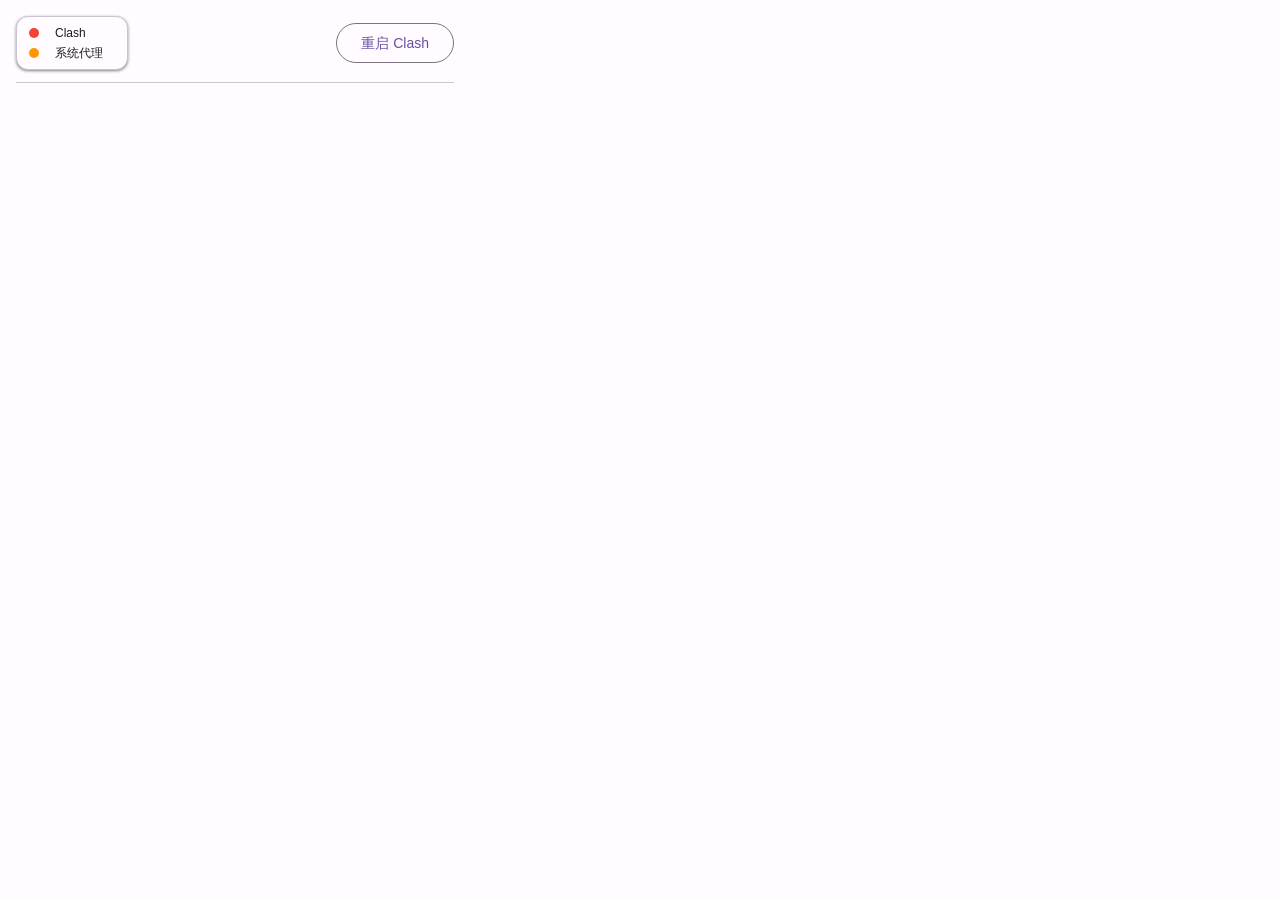
==== commit 691be944: "feat: add console button to open metacubexd dashboard (v1.3.9) - Add console button in top action ba" ====
--- a/extension/popup/popup.html
+++ b/extension/popup/popup.html
@@ -20,6 +20,7 @@
       </div>
     </div>
     <div id="top-action-buttons">
+      <button class="md3-button md3-button--outlined" id="web-dashboard-btn" data-i18n="web_dashboard" style="display: none;">控制台</button>
       <button class="md3-button md3-button--outlined" id="restart-clash-btn" data-i18n="settings_restart_kernel">重启 Clash</button>
     </div>
   </div>
@@ -273,7 +274,11 @@
         </div>
       </div>
       <div class="settings-about">
-        <a href="https://github.com/ciskonc/ClashOmega" target="_blank" rel="noopener" data-i18n="settings_about">关于 ClashOmega</a>
+        <div class="settings-about-row">
+          <a href="https://github.com/ciskonc/ClashOmega" target="_blank" rel="noopener" data-i18n="settings_about">关于 ClashOmega</a>
+          <span class="version-info" id="about-version" data-i18n="version_loading">版本检测中...</span>
+        </div>
+        <a href="https://github.com/ciskonc/ClashOmega/releases/latest" target="_blank" rel="noopener" class="update-hint" id="about-update-hint" style="display: none;" data-i18n="version_update_available">有新版本可用</a>
       </div>
     </div>
 
--- a/extension/popup/popup.css
+++ b/extension/popup/popup.css
@@ -64,7 +64,7 @@
   --md-spacing-5: 24px;
 
   /* Layout */
-  --popup-width: 440px;
+  --popup-width: 470px;
 
   /* 玻璃拟态专用变量（默认主题下不生效，仅在 glass 主题下激活） */
   --glass-bg: rgba(255, 255, 255, 0.65);
@@ -282,6 +282,7 @@
   display: flex;
   align-items: center;
   gap: var(--md-spacing-2);
+  white-space: nowrap;
 }
 
 /* ──── 标签栏 ──── */
@@ -1182,6 +1183,13 @@
   padding-top: var(--md-spacing-3);
   border-top: 1px solid var(--md-sys-color-outline-variant);
 }
+.settings-about-row {
+  display: flex;
+  align-items: center;
+  justify-content: center;
+  gap: var(--md-spacing-2);
+  flex-wrap: wrap;
+}
 .settings-about a {
   color: var(--md-sys-color-primary);
   text-decoration: none;
@@ -1189,6 +1197,35 @@
 }
 .settings-about a:hover {
   text-decoration: underline;
+}
+.version-info {
+  color: var(--md-sys-color-on-surface-variant);
+  font: var(--md-typescale-body-small);
+  font-variant-numeric: tabular-nums;
+}
+.version-info--loading {
+  opacity: 0.6;
+}
+.version-info--latest {
+  color: var(--md-status-on);
+}
+.update-hint {
+  display: inline-flex;
+  align-items: center;
+  gap: var(--md-spacing-1);
+  margin-top: var(--md-spacing-1);
+  padding: var(--md-spacing-1) var(--md-spacing-2);
+  background-color: var(--md-sys-color-primary-container);
+  color: var(--md-sys-color-on-primary-container);
+  border-radius: var(--md-shape-corner-small);
+  font: var(--md-typescale-label-small);
+  text-decoration: none;
+  transition: background-color 0.2s;
+}
+.update-hint:hover {
+  background-color: var(--md-sys-color-primary);
+  color: var(--md-sys-color-on-primary);
+  text-decoration: none;
 }
 
 /* ──── 设置页子标签页系统 ──── */
@@ -1317,6 +1354,17 @@
 }
 [data-theme="glass"] .settings-about {
   border-top-color: var(--glass-border);
+}
+[data-theme="glass"] .version-info {
+  color: rgba(230, 225, 229, 0.7);
+}
+[data-theme="glass"] .update-hint {
+  background-color: rgba(103, 80, 164, 0.4);
+  color: rgba(255, 255, 255, 0.95);
+  backdrop-filter: blur(8px);
+}
+[data-theme="glass"] .update-hint:hover {
+  background-color: var(--md-sys-color-primary);
 }
 [data-theme="glass"][data-glass-variant="dark"] .settings-group-title {
   color: rgba(208, 188, 255, 0.9);
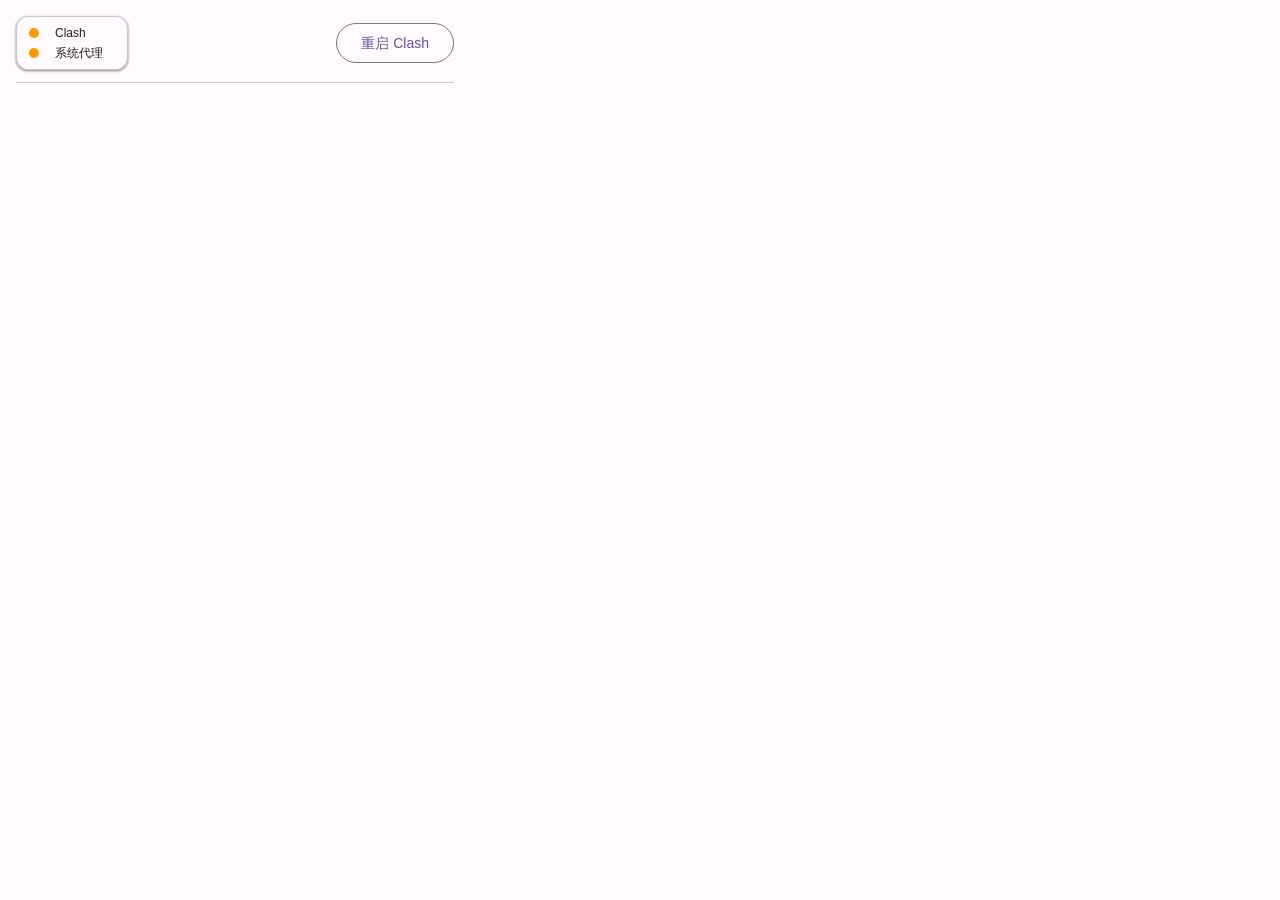
==== commit 05dc4010: "perf: popup load optimization v1.4.2 (schemes A+B+C+D+I1+J1) 主页加载性能优化（4-5s → 2-3s），通过异步化 Native Host" ====
--- a/extension/popup/popup.html
+++ b/extension/popup/popup.html
@@ -9,7 +9,7 @@
   <div id="top-action-bar">
     <div id="status-info">
       <div class="status-row">
-        <span class="status-dot status-dot--off" id="clash-status-dot"></span>
+        <span class="status-dot status-dot--warn" id="clash-status-dot"></span>
         <span data-i18n="clash_status" style="font: var(--md-typescale-body-small);">Clash</span>
         <span id="clash-status-text" style="font: var(--md-typescale-body-small); margin-left: 4px; color: var(--md-sys-color-on-surface-variant); cursor: pointer;" title=""></span>
       </div>
@@ -34,15 +34,26 @@
   <!-- ──── 模块池：所有功能模块存放于此（隐藏），由 JS 分配到标签页 ──── -->
   <div id="modules-pool" style="display: none;">
 
-    <!-- ════ 模块：代理模式切换 ════ -->
+    <!-- ════ 模块：浏览器代理模式切换 ════ -->
     <div class="md3-card module" data-module="proxy-mode" id="module-proxy-mode">
-      <h3 class="md3-section-title" data-i18n="mode_title">代理模式切换</h3>
+      <h3 class="md3-section-title" data-i18n="mode_title">浏览器代理模式切换</h3>
       <div class="md3-segmented-button" id="mode-switch">
         <button data-mode="system" data-i18n="mode_system">系统代理</button>
         <button data-mode="direct" data-i18n="mode_direct">直连</button>
         <button data-mode="clash" data-i18n="mode_clash">Clash 代理</button>
       </div>
       <div class="mode-hint" id="mode-hint" data-i18n="mode_hint">选择代理工作模式，切换后自动刷新当前页面</div>
+    </div>
+
+    <!-- ════ 模块：Clash 远程管理（仅在设置中启用后显示）════ -->
+    <div class="md3-card module" data-module="clash-remote" id="module-clash-remote" style="display: none;">
+      <h3 class="md3-section-title" data-i18n="clash_remote_title">Clash 远程管理</h3>
+      <div class="md3-segmented-button" id="clash-mode-switch">
+        <button data-clash-mode="rule" data-i18n="clash_mode_rule">规则</button>
+        <button data-clash-mode="global" data-i18n="clash_mode_global">全局</button>
+        <button data-clash-mode="direct" data-i18n="clash_mode_direct">直连</button>
+      </div>
+      <div class="mode-hint" data-i18n="clash_remote_hint">切换 Clash 内核代理模式（rule/global/direct），仅影响 Clash 内核，不影响浏览器代理</div>
     </div>
 
     <!-- ════ 模块：域名检测 ════ -->
@@ -103,6 +114,12 @@
         <span class="help-tip" data-i18n-title="script_rules_help_tip" title="">?</span>
         <button class="md3-button md3-button--text script-toggle-btn" id="script-toggle-btn" style="margin-left: auto; padding: 0 var(--md-spacing-1); font: var(--md-typescale-label-small); display: none;" data-i18n="script_rules_collapse">折叠</button>
       </h3>
+      <!-- 客户端不支持提示：非 Clash Verge Rev 客户端显示此提示，隐藏规则列表和搜索框 -->
+      <div id="script-rule-unsupported" style="display: none; color: var(--md-sys-color-on-surface-variant); font: var(--md-typescale-body-small); padding: var(--md-spacing-1) 0; background: var(--md-sys-color-surface-container-high); border-radius: 8px; padding: var(--md-spacing-2); margin-bottom: var(--md-spacing-2);">
+        <div id="unsupported-client-name" style="font-weight: 500; margin-bottom: var(--md-spacing-1);"></div>
+        <div data-i18n="script_rules_unsupported_hint">仅 Clash Verge Rev 支持扩展脚本规则管理。请通过 Clash 客户端自身的界面管理规则，或切换到 Clash Verge Rev。</div>
+      </div>
+      <div id="script-rule-content" class="script-rule-content-wrapper">
       <div class="rule-search-box">
         <input class="md3-text-field rule-search-input" id="script-rule-search" type="text" data-i18n-placeholder="search_rules_placeholder" placeholder="搜索规则（域名、类型、代理组）...">
       </div>
@@ -118,6 +135,7 @@
         <button class="md3-button md3-button--outlined" id="script-init-btn" data-i18n="script_rules_init_btn" style="margin-left: var(--md-spacing-2);">初始化</button>
       </div>
       <div id="script-rule-not-found" style="display: none; color: var(--md-sys-color-error); font: var(--md-typescale-body-small); padding: var(--md-spacing-1) 0;" data-i18n="script_rules_not_found">未找到扩展脚本文件</div>
+      </div><!-- /script-rule-content -->
     </div>
 
     <!-- ════ 模块：内置规则列表 ════ -->
@@ -185,6 +203,13 @@
             <span data-i18n="settings_disable_fallback">关闭端口错误自动探测</span>
           </label>
           <div class="settings-hint" data-i18n="settings_disable_fallback_hint">勾选后只用配置的端口，不尝试其他端口</div>
+
+          <!-- Clash 远程管理：启用后在主页显示 Clash 内核模式切换按钮组 -->
+          <label class="settings-checkbox-row">
+            <input type="checkbox" id="settings-clash-remote-enabled">
+            <span data-i18n="settings_clash_remote_enabled">启用 Clash 远程管理</span>
+          </label>
+          <div class="settings-hint" data-i18n="settings_clash_remote_hint">启用后主页显示 Clash 内核代理模式切换按钮（规则/全局/直连），通过 Clash API PATCH /configs 切换。既适用于本地 Clash Verge Rev，也适用于远程 OpenWrt OpenClash，仅影响 Clash 内核，不影响浏览器代理</div>
         </div>
         <div class="settings-actions">
           <button class="md3-button md3-button--filled settings-sub-tab-save" data-sub-tab="connection" data-i18n="settings_save">保存设置</button>
@@ -263,6 +288,39 @@
       <div class="settings-sub-tab-content" data-sub-tab-content="advanced">
         <div class="settings-group" id="settings-group-advanced">
           <div class="settings-group-title" data-i18n="settings_group_advanced">高级</div>
+
+          <!-- 控制台面板选择 -->
+          <label data-i18n="settings_dashboard_panel">控制台面板</label>
+          <div class="settings-dashboard-options">
+            <div class="settings-radio-row">
+              <input type="radio" id="dashboard-metacubexd" name="dashboard-type" value="metacubexd" checked>
+              <label for="dashboard-metacubexd">
+                <span class="dashboard-name">metacubexd</span>
+                <span class="dashboard-url">https://metacubex.github.io/metacubexd/</span>
+              </label>
+            </div>
+            <div class="settings-radio-row">
+              <input type="radio" id="dashboard-yacd" name="dashboard-type" value="yacd">
+              <label for="dashboard-yacd">
+                <span class="dashboard-name">Yacd Meta</span>
+                <span class="dashboard-url">https://yacd.metacubex.one/</span>
+              </label>
+            </div>
+            <div class="settings-radio-row">
+              <input type="radio" id="dashboard-zashboard" name="dashboard-type" value="zashboard">
+              <label for="dashboard-zashboard">
+                <span class="dashboard-name">Zashboard</span>
+                <span class="dashboard-url">https://board.zash.run.place/</span>
+              </label>
+            </div>
+            <div class="settings-radio-row">
+              <input type="radio" id="dashboard-custom" name="dashboard-type" value="custom">
+              <label for="dashboard-custom" data-i18n="settings_dashboard_custom">自定义</label>
+            </div>
+            <input class="md3-text-field" id="settings-dashboard-custom-url" type="text" placeholder="https://example.com/#/setup?hostname=%host&port=%port&secret=%secret" data-i18n-placeholder="settings_dashboard_custom_placeholder" disabled>
+          </div>
+          <div class="settings-hint" data-i18n="settings_dashboard_hint">点击 popup 顶部「控制台」按钮在新标签页打开此面板，自动填入 Clash API 地址与密钥（占位符 %host / %port / %secret 会被实际值替换）</div>
+
           <div class="settings-checkbox-row">
             <input type="checkbox" id="settings-write-to-yaml" style="cursor: pointer;">
             <label for="settings-write-to-yaml" data-i18n="settings_write_to_yaml" style="cursor: pointer;">写入 YAML 配置文件</label>
--- a/extension/popup/popup.css
+++ b/extension/popup/popup.css
@@ -749,13 +749,67 @@
 .settings-checkbox-row input[type="checkbox"] {
   width: 16px;
   height: 16px;
+  margin: 0;
   cursor: pointer;
   accent-color: var(--md-sys-color-primary);
   flex-shrink: 0;
+  /* 消除浏览器默认 margin 导致的垂直偏移，强制垂直居中 */
+  vertical-align: middle;
 }
 .settings-checkbox-row span {
   font: var(--md-typescale-body-medium);
   color: var(--md-sys-color-on-surface);
+}
+
+/* ──── 控制台面板选择（radio + 自定义 URL） ──── */
+.settings-dashboard-options {
+  display: flex;
+  flex-direction: column;
+  gap: var(--md-spacing-1);
+  margin-top: var(--md-spacing-2);
+}
+.settings-radio-row {
+  display: flex;
+  align-items: flex-start;
+  gap: var(--md-spacing-2);
+  padding: var(--md-spacing-1) 0;
+  cursor: pointer;
+  user-select: none;
+}
+.settings-radio-row input[type="radio"] {
+  width: 16px;
+  height: 16px;
+  margin-top: 2px;
+  cursor: pointer;
+  accent-color: var(--md-sys-color-primary);
+  flex-shrink: 0;
+}
+.settings-radio-row label {
+  display: flex;
+  flex-direction: column;
+  cursor: pointer;
+  flex: 1;
+}
+.settings-radio-row .dashboard-name {
+  font: var(--md-typescale-body-medium);
+  color: var(--md-sys-color-on-surface);
+}
+.settings-radio-row .dashboard-url {
+  font: var(--md-typescale-body-small);
+  color: var(--md-sys-color-on-surface-variant);
+  word-break: break-all;
+}
+.settings-radio-row input[type="radio"]:disabled ~ label,
+.settings-radio-row input[type="radio"]:disabled + label {
+  opacity: 0.5;
+  cursor: not-allowed;
+}
+#settings-dashboard-custom-url {
+  margin-top: var(--md-spacing-1);
+}
+#settings-dashboard-custom-url:disabled {
+  opacity: 0.5;
+  cursor: not-allowed;
 }
 .native-host-status-hint {
   width: 100%;
@@ -1171,11 +1225,14 @@
   padding: var(--md-spacing-1) 0;
 }
 .settings-checkbox-row input[type="checkbox"] {
-  width: 18px;
-  height: 18px;
+  width: 16px;
+  height: 16px;
+  margin: 0;
   accent-color: var(--md-sys-color-primary);
   cursor: pointer;
   flex-shrink: 0;
+  /* 消除浏览器默认 margin 导致的垂直偏移，强制垂直居中 */
+  vertical-align: middle;
 }
 .settings-about {
   text-align: center;
@@ -1621,6 +1678,26 @@
 /* 玻璃拟态主题下的按钮圆角统一 */
 [data-theme="glass"] .md3-button {
   border-radius: var(--md-shape-corner-full);
+}
+
+/* ──── 非 CVR 客户端模块禁用样式 ──── */
+/* 当检测到非 Clash Verge Rev 客户端时，依赖文件操作的模块被禁用 */
+/* 整个模块降低透明度 + 添加禁用提示边框，让用户直观感知功能不可用 */
+.module-file-ops-disabled {
+  opacity: 0.55;
+  position: relative;
+}
+.module-file-ops-disabled::after {
+  content: attr(data-disabled-reason);
+  position: absolute;
+  top: var(--md-spacing-1);
+  right: var(--md-spacing-2);
+  font: var(--md-typescale-label-small);
+  color: var(--md-sys-color-on-surface-variant);
+  background: var(--md-sys-color-surface-container-high);
+  padding: 2px var(--md-spacing-1);
+  border-radius: 4px;
+  pointer-events: none;
 }
 
 /* ──── 缩放滑块样式 ──── */
